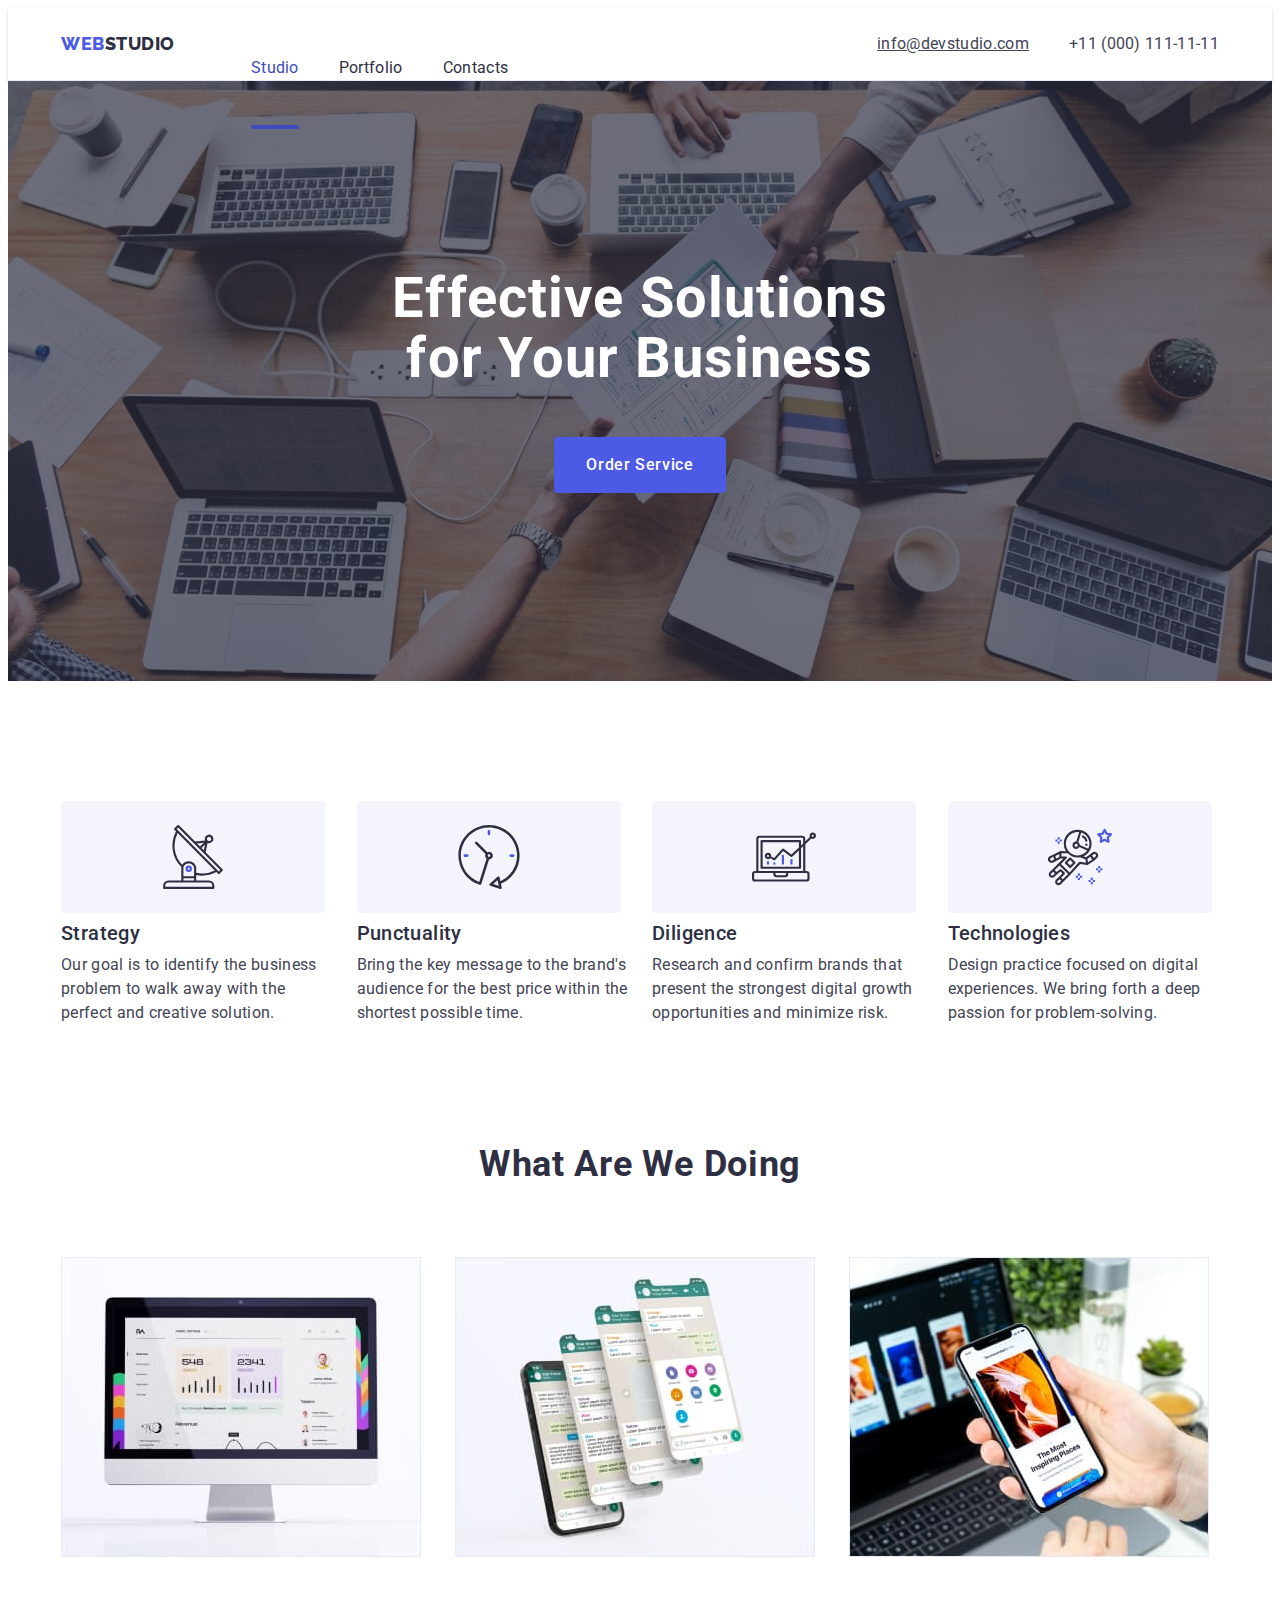
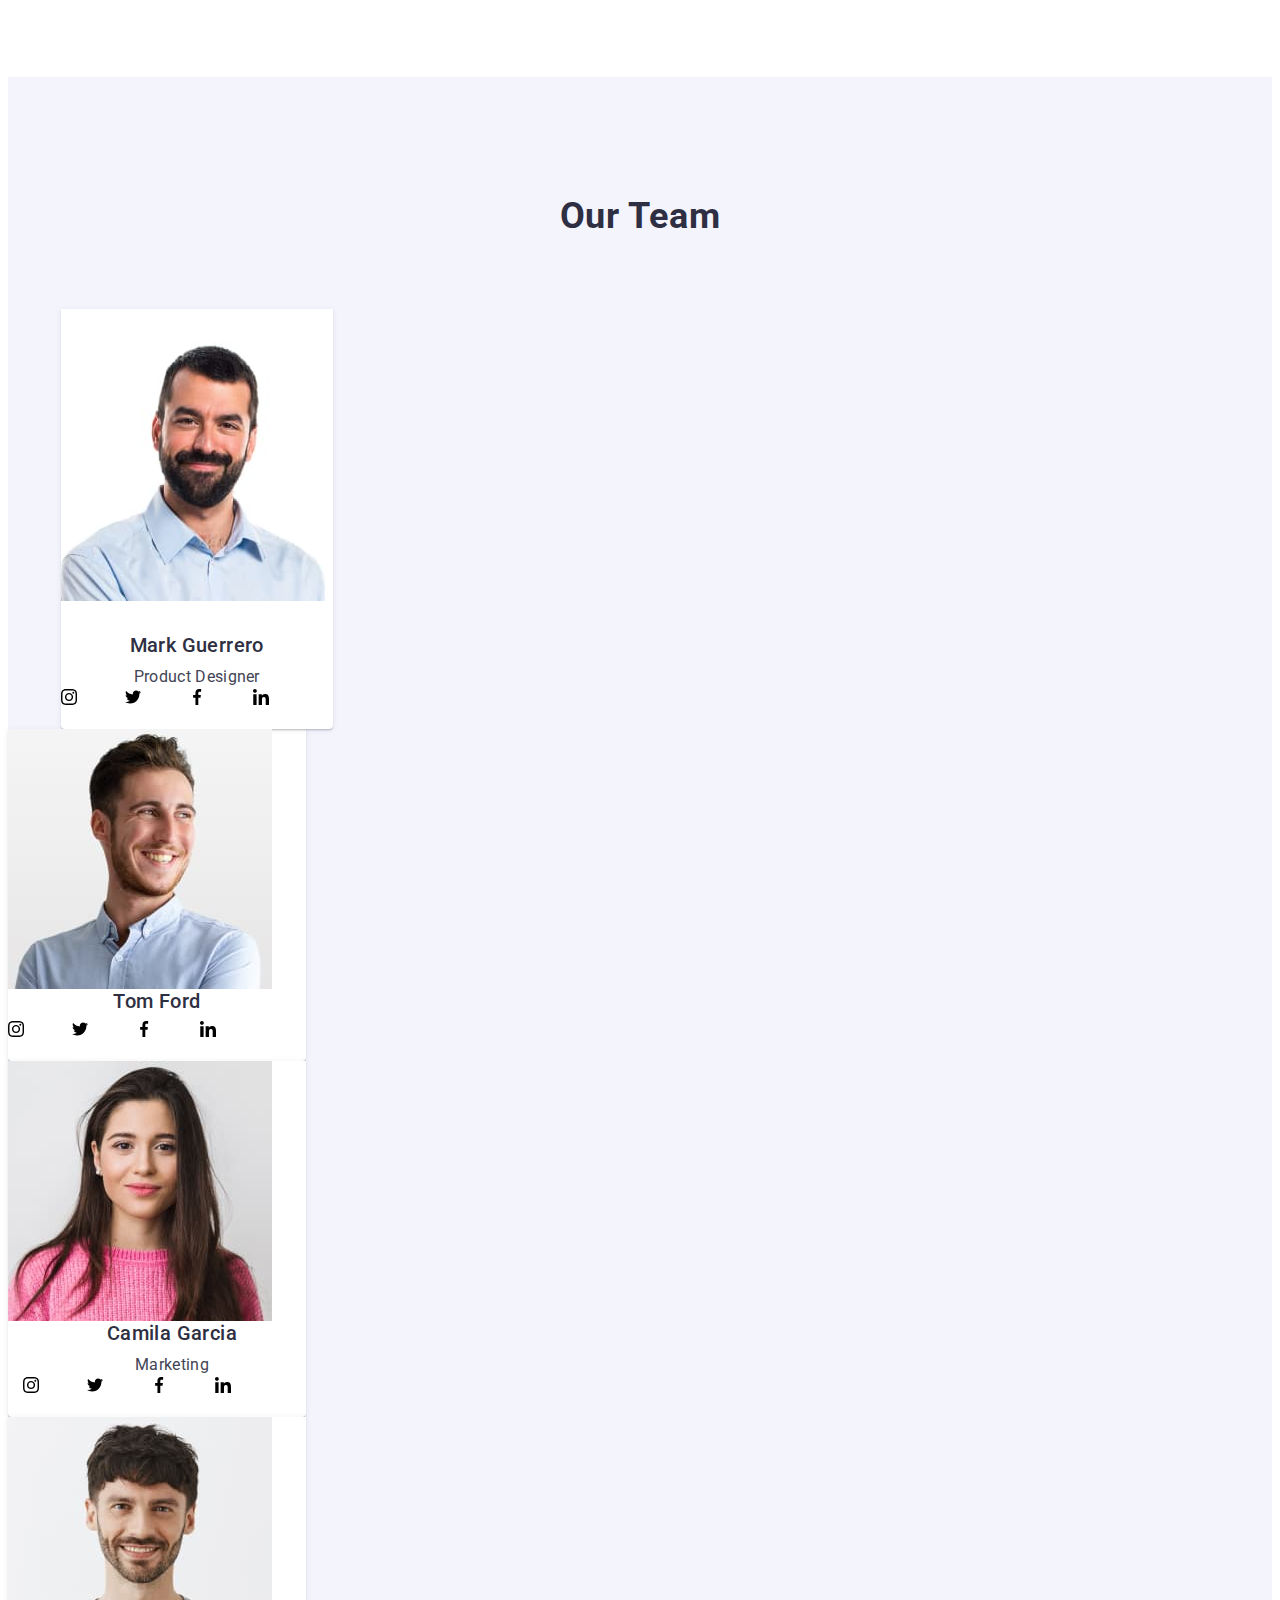
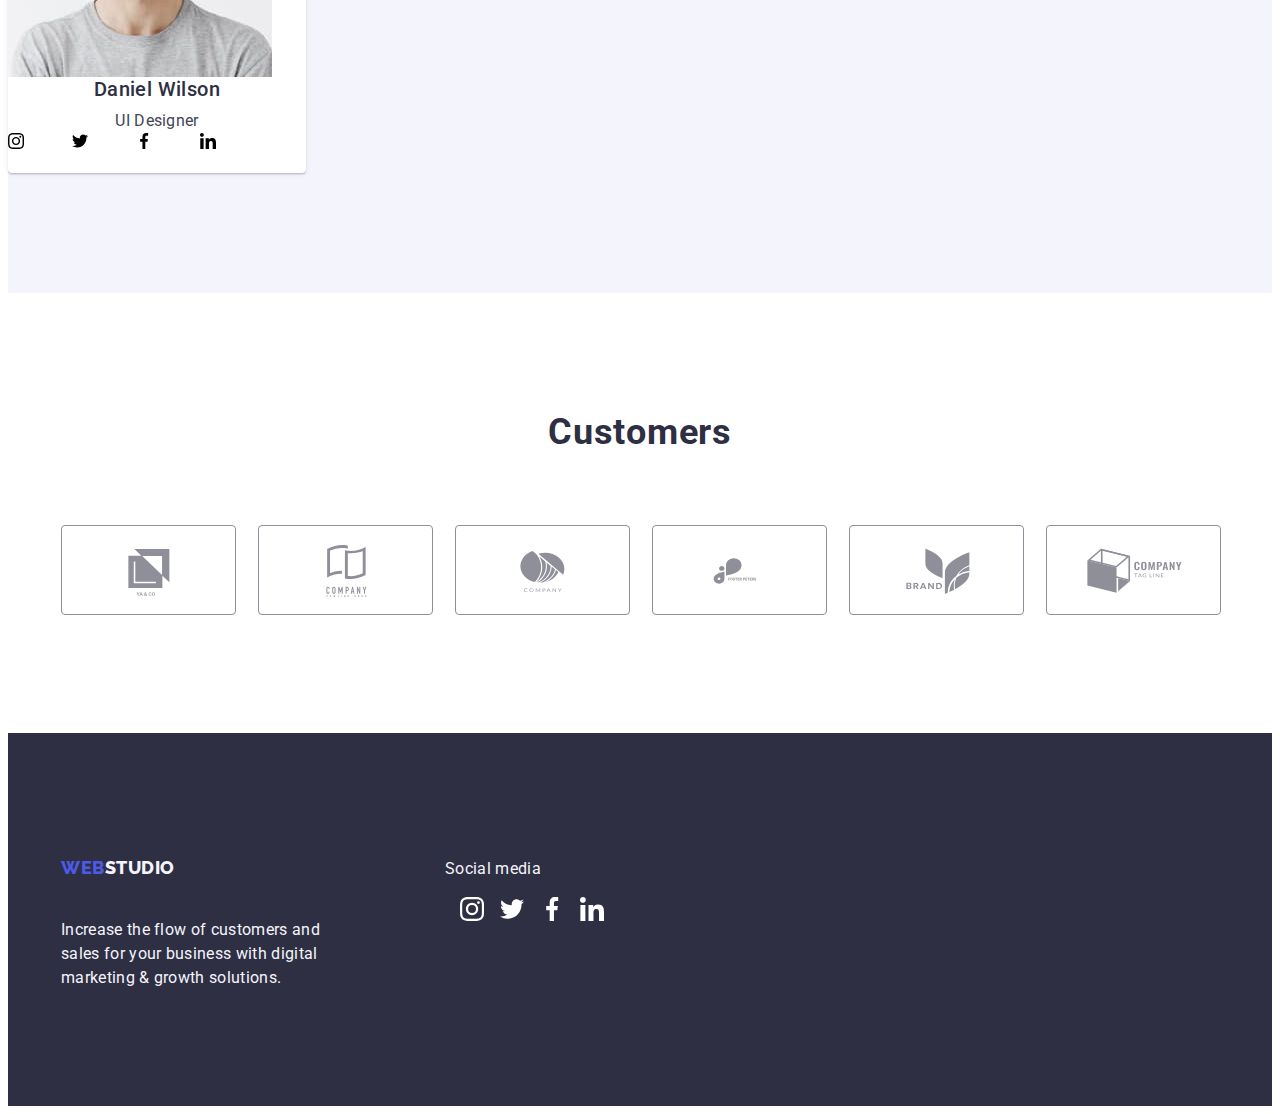
==== index.html @ dd7b4bad "1" ====
<!DOCTYPE html>
<html lang="en">

<head>
    <meta charset="UTF-8">
    <meta name="viewport" content="width=device-width, initial-scale=1.0">
    <link rel="preconnect" href="https://fonts.googleapis.com" />
    <link rel="preconnect" href="https://fonts.gstatic.com" crossorigin />
    <link href="https://fonts.googleapis.com/css2?family=Raleway:wght@800&family=Roboto:wght@400;500;700&display=swap"
        rel="stylesheet" />
    <link rel="stylesheet" href="https://cdnjs.cloudflare.com/ajax/libs/modern-normalize/2.0.0/modern-normalize.min.css"
        integrity="sha512-4xo8blKMVCiXpTaLzQSLSw3KFOVPWhm/TRtuPVc4WG6kUgjH6J03IBuG7JZPkcWMxJ5huwaBpOpnwYElP/m6wg=="
        crossorigin="anonymous" referrerpolicy="no-referrer" />
    <link rel="stylesheet" href="./css/styles.css" />
    <title> Web studio </title>
</head>

<body class="body">

    <header class="header">
        <div class="container header-container">
            <nav class="header-navigation">
                <a href="./index.html" class="header-logo-link link logo">Web<span class="logo-accent">Studio</span>
                </a>
                <ul class="header-menu list">
                    <li class="header-menu-item"><a href="./index.html"
                            class=" header-menu-link link text current">Studio</a>
                    </li>
                    <li class="header-menu-item"><a href="./portfolio.html"
                            class="header-menu-link link text">Portfolio</a>
                    </li>
                    <li class="header-menu-item"><a href="" class="header-menu-link link text">Contacts</a></li>
                </ul>
            </nav>

            <!--Contacts-->
            <address class="header-adress">
                <ul class="header-contacts list">
                    <li class="header-contacts-item">
                        <a href="mailto:info@devstudio.com" target="_blank" rel="noopener noreferrer"
                            class="header-contacts-link">
                            info@devstudio.com
                        </a>
                    </li>
                    <li class="header-contacts-item"> <a href="tel:+110001111111" target="_blank"
                            rel="noopener noreferrer" class="header-contacts-link link">+11 (000) 111-11-11</a>
                    </li>
                </ul>
            </address>
        </div>
    </header>

    <main>
        <section class="hero">
            <div class="container hero-container">
                <h1 class="hero-title">Effective Solutions<br>for Your Business</h1>
                <button type="button" class="hero-button button" data-modal-open>
                    Order Service
                </button>
            </div>
        </section>
        <section class="advantages">
            <div class="container advantages-container">
                <h2 class="visually-hidden"> Feature </h2>
                <ul class="advantages-list list">
                    <li class="advantages-item">
                        <div class="advantages-block">
                            <svg class="advantages-icons" width="64" height="64">
                                <use href="./images/icons.svg#icon-antenna"></use>
                            </svg>
                        </div>
                        <h3 class=" advantages-subtitle subtitle">Strategy</h3>
                        <p class="advantages-item-text text">Our goal is to identify the business
                            problem to walk away with the perfect and creative solution.
                        </p>
                    </li>
                    <li class="advantages-item">
                        <div class="advantages-block">
                            <svg class="advantages-icons" width="64" height="64">
                                <use href="./images/icons.svg#icon-clock"></use>
                            </svg>
                        </div>
                        <h3 class=" advantages-subtitle subtitle">Punctuality</h3>
                        <p class="advantages-item-text text">
                            Bring the key message to the brand's audience for the best price within the
                            shortest
                            possible time.
                        </p>
                    </li>
                    <li class="advantages-item">
                        <div class="advantages-block">
                            <svg class="advantages-icons" width="64" height="64">
                                <use href="./images/icons.svg#icon-diagramma"></use>
                            </svg>
                        </div>
                        <h3 class=" advantages-subtitle subtitle">Diligence</h3>
                        <p class="advantages-item-text text">Research and confirm brands that present the
                            strongest
                            digital
                            growth opportunities and
                            minimize risk.</p>
                    </li>
                    <li class="advantages-item">
                        <div class="advantages-block">
                            <svg class="advantages-icons" width="64" height="64">
                                <use href="./images/icons.svg#icon-astronaut"></use>
                            </svg>
                        </div>
                        <h3 class=" advantages-subtitle subtitle">Technologies</h3>
                        <p class="advantages-item-text text">Design practice focused on digital experiences.
                            We
                            bring
                            forth
                            a deep passion for problem-solving.
                        </p>
                    </li>
                </ul>
            </div>
        </section>

        <section class="doing">
            <div class=" container doing-container">
                <h2 class="doing-title title">What are we doing</h2>
                <ul class="doing-list list">
                    <li class="doing-item"> <img src="./images/what/computer.jpg" alt="computer" width="360"
                            height="300" class="doing-img">
                    </li>
                    <li class="doing-item"><img src="./images/what/Rectangle71.jpg" alt="advertising" width="360"
                            height="300" class="doing-img"></li>
                    <li class="doing-item"><img src="./images/what/handy.jpg" alt="mobile phone" width="360"
                            height="300" class="doing-img">
                    </li>
                </ul>
            </div>
        </section>

        <section class="team">
            <div class="container team-container">
                <h2 class="team-title title"> Our Team</h2>
                <ul class="team-list list">
                    <li class="team-item item"><img src="./images/team_card/product_designer.jpg"
                            alt="Mark Guerrero Designer" width="264" height="260" class="team-img">
                        <div class="team-fio-container">
                            <h3 class="team-subtitle subtitle">Mark Guerrero</h3>
                            <p class="team-subtile-text text">Product Designer</p>
                            <ul class="team-card-social-list list">
                                <li class="team-social-item item">
                                    <a href="" class="team-card-social-link link">
                                        <svg class="team-social-icon social-icon" width="16" height="16">
                                            <use href="./images/icons.svg#icon-instagram"></use>
                                        </svg>
                                    </a>
                                </li>

                                <li class="team-social-item item">
                                    <a href=" " class="team-card-social-link link">
                                        <svg class="team-social-icon social-icon" width="16" height="16">
                                            <use href="./images/icons.svg#icon-twitter"></use>
                                        </svg></a>
                                </li>
                                <li class="team-social-item item"><a href="" class="team-card-social-link link"> <svg
                                            class="team-social-icon social-icon">
                                            <use href="./images/icons.svg#icon-facebook" width="16" height="16"></use>
                                        </svg></a></li>
                                <li class="team-social-item item"><a href="" class="team-card-social-link link"> <svg
                                            class="team-social-icon social-icon" width="16" height="16">
                                            <use href="./images/icons.svg#icon-linkedin"></use>
                                        </svg></a></li>
                            </ul>

                        </div>
            </div>
            </li>

            <li class="team-item item"><img src="./images/team_card/frontend_developer.jpg"
                    alt="Tom Ford front develper" width="264" height="260">
                <div class="team-fio-container">
                    <h3 class="team-subtitle subtitle">Tom Ford</h3>

                    <ul class="team-card-social-list list">
                        <li class="team-social-item item">
                            <a href="" class="team-card-social-link link">
                                <svg class="team-social-icon social-icon" width="16" height="16">
                                    <use href="./images/icons.svg#icon-instagram"></use>
                                </svg>
                            </a>
                        </li>

                        <li class="team-social-item item">
                            <a href=" " class="team-card-social-link link">
                                <svg class="team-social-icon social-icon" width="16" height="16">
                                    <use href="./images/icons.svg#icon-twitter"></use>
                                </svg></a>
                        </li>
                        <li class="team-social-item item"><a href="" class="team-card-social-link link"> <svg
                                    class="team-social-icon social-icon">
                                    <use href="./images/icons.svg#icon-facebook" width="16" height="16"></use>
                                </svg></a></li>
                        <li class="team-social-item item"><a href="" class="team-card-social-link link"> <svg
                                    class="team-social-icon social-icon" width="16" height="16">
                                    <use href="./images/icons.svg#icon-linkedin"></use>
                                </svg></a></li>
                    </ul>
                </div>
            </li>

            <li class="team-item item"><img src="./images/team_card/marketing.jpg" alt="Camila Garcia Marketing"
                    width="264" height="260">
                <div class="team-fio-container container">
                    <h3 class="team-subtitle subtitle">Camila Garcia</h3>
                    <p class="team-subtile-text text">Marketing</p>
                    <ul class="team-card-social-list list">
                        <li class="team-social-item item">
                            <a href="" class="team-card-social-link link">
                                <svg class="team-social-icon social-icon" width="16" height="16">
                                    <use href="./images/icons.svg#icon-instagram"></use>
                                </svg>
                            </a>
                        </li>

                        <li class="team-social-item item">
                            <a href=" " class="team-card-social-link link">
                                <svg class="team-social-icon social-icon" width="16" height="16">
                                    <use href="./images/icons.svg#icon-twitter"></use>
                                </svg></a>
                        </li>
                        <li class="team-social-item item"><a href="" class="team-card-social-link link"> <svg
                                    class="team-social-icon social-icon">
                                    <use href="./images/icons.svg#icon-facebook" width="16" height="16"></use>
                                </svg></a></li>
                        <li class="team-social-item item"><a href="" class="team-card-social-link link"> <svg
                                    class="team-social-icon social-icon" width="16" height="16">
                                    <use href="./images/icons.svg#icon-linkedin"></use>
                                </svg></a></li>
                    </ul>
                </div>
            </li>
            <li class="team-item item"><img src="./images/team_card/utI_designer.jpg" alt="Daniel Wilson Designer"
                    width="264" height="260">
                <div class="team-fio-container">
                    <h3 class="team-subtitle subtitle">Daniel Wilson</h3>
                    <p class="team-subtile-text text">UI Designer</p>
                    <ul class="team-card-social-list list">
                        <li class="team-social-item item">
                            <a href="" class="team-card-social-link link">
                                <svg class="team-social-icon social-icon" width="16" height="16">
                                    <use href="./images/icons.svg#icon-instagram"></use>
                                </svg>
                            </a>
                        </li>

                        <li class="team-social-item item">
                            <a href=" " class="team-card-social-link link">
                                <svg class="team-social-icon social-icon" width="16" height="16">
                                    <use href="./images/icons.svg#icon-twitter"></use>
                                </svg></a>
                        </li>
                        <li class="team-social-item item"><a href="" class="team-card-social-link link"> <svg
                                    class="team-social-icon social-icon">
                                    <use href="./images/icons.svg#icon-facebook" width="16" height="16"></use>
                                </svg></a></li>
                        <li class="team-social-item item"><a href="" class="team-card-social-link link"> <svg
                                    class="team-social-icon social-icon" width="16" height="16">
                                    <use href="./images/icons.svg#icon-linkedin"></use>
                                </svg></a></li>
                    </ul>
                </div>
            </li>
            </ul>
            </div>
        </section>

        <section class="customers">
            <div class="container customers-container">
                <h2 class="customers-title title">Customers</h2>
                <div class="customers-icons-container">
                    <ul class="customers-list list">
                        <li class="customers-item item">
                            <a href="" class="customers-link link">
                                <svg class="customers-icons">
                                    <use href="./images/icons.svg#icon-castomers1"></use>
                                </svg>
                            </a>
                        </li>
                        <li class="customers-item">
                            <a href="" class="customers-link link">
                                <svg class="customers-icons">
                                    <use href="./images/icons.svg#icon-castomers2"></use>
                                </svg>
                            </a>
                        </li>
                        <li class="customers-item">
                            <a href="" class="customers-link link">
                                <svg class="customers-icons">
                                    <use href="./images/icons.svg#icon-castomers3"></use>
                                </svg>
                            </a>
                        </li>

                        <li class="customers-item">
                            <a href="" class="customers-link link">
                                <svg class="customers-icons">
                                    <use href="./images/icons.svg#icon-customers4v"></use>
                                </svg>
                            </a>
                        </li>

                        <li class=" customers-item">
                            <a href="" class="customers-link link">
                                <svg class="customers-icons">
                                    <use href="./images/icons.svg#icon-castomers5"></use>
                                </svg>
                            </a>
                        </li>
                        <li class=" customers-item">
                            <a href="" class="customers-link link">
                                <svg class="customers-icons">
                                    <use href="./images/icons.svg#icon-castomers6"></use>
                                </svg>
                            </a>
                        </li>
                    </ul>
                </div>
            </div>

        </section>
    </main>
    <footer class="footer">
        <div class="container footer-container">
            <div class="footer-text-container"> <a href="./index.html" class="footter-logo-link link logo">Web<span
                        class="logo-accent logo light">Studio</span>
                </a>

                <p class="footer-text text">Increase the flow of customers and sales for your business with digital
                    marketing
                    &#x26;
                    growth solutions.
                </p>
            </div>
            <div class="footer-social-container">
                <p class="footer-text text">Social media</p>
                <div class="footer-social-link-container container">
                    <ul class="footer-social-list list">
                        <li class="footer-item item"><a href="" class="footer-social-link link" aria-label="Instagram"
                                target="_blank" rel="noopener noreferrer">
                                <svg class="footer-social-icon social-icon">
                                    <use href="./images/icons.svg#icon-instagram"></use>
                                </svg>
                            </a>
                        </li>

                        <li class="footer-item item"><a href="" class="footer-social-link link"> <svg
                                    class="footer-social-icon social-icon">
                                    <use href="./images/icons.svg#icon-twitter"></use>
                                </svg></a></li>
                        <li class="footer-item item"><a href="" class="footer-social-link link"> <svg
                                    class="footer-social-icon social-icon">
                                    <use href="./images/icons.svg#icon-facebook"></use>
                                </svg></a></li>
                        <li class="footer-item item"><a href="" class="team-card-social-link link"> <svg
                                    class="footer-social-icon social-icon">
                                    <use href="./images/icons.svg#icon-linkedin"></use>
                                </svg></a></li>
                    </ul>
                </div>
            </div>
        </div>
    </footer>
    <div class="backdrop is-hidden" data-modal>
        <div class="modal">
            <button type="button" class="modal-close-btn" data-modal-close>
                <svg class="modal-icon" width="8px" height="8px">
                    <use href="./images/icons.svg#icon-Xclose"></use>
                </svg>
            </button>
        </div>
    </div>
    <script src="./js/modal.js">

    </script>
</body>

</html>
---- css/styles.css ----
:root {
        --accent-color: #4D5AE5;
        --color: #2e2f42;
        --add-color: #434455;
        --light-color: #ffffff;
        --ligft-ir-color: #F4F4FD;
        --iris-color: #404BBF;
    }

    .body {
        font-family: "Roboto", sans-serif;
        color: #434455;
        background-color: #ffffff;
    }

    .visually-hidden {
        position: absolute;
        width: 1px;
        height: 1px;
        margin: -1px;
        border: 0;
        padding: 0;
        white-space: nowrap;
        clip-path: inset(100%);
        clip: rect(0 0 0 0);
        overflow: hidden;
    }

    main {
        flex-grow: 1;
    }

    .container {
        width: 100%;
        max-width: 1158px;
        margin: 0 auto;
        padding: 0 15px;
    }

    /*!-------скидання стилів--------*/
    p,
    h1,
    h2,
    h3,
    h4,
    h5,
    h6 {
        margin-top: 0;
        margin-bottom: 0;
    }

    ul,
    ol {
        margin-top: 0;
        margin-bottom: 0;
        padding-left: 0;
    }

    img {
        display: block;
    }

    img .link {
        text-decoration: none;
    }

    .link {
        text-decoration: none;
    }

    .list {
        list-style-type: none;
    }

    .title {
        color: var(--color);
        text-align: center;
        font-size: 36px;
        font-weight: 700;
        line-height: 1.11;
        letter-spacing: 0.02em;
        text-transform: capitalize;
    }

    .subtitle {
        color: var(--color);
        font-size: 20px;
        font-weight: 500;
        line-height: 1.2;
        letter-spacing: 0.02em;
    }

    .text {
        font-size: 16px;
        font-weight: 400;
        line-height: 1.5;
        letter-spacing: 0.02em;
    }

    .button {
        text-align: center;
        font-family: "Roboto", sans-serif;
        font-size: 16px;
        font-weight: 500;
        line-height: 1.5;
        letter-spacing: 0.04em;
        cursor: pointer;
    }

    /*----------------HEADER----------------*/
    .header {
        border-bottom: 1px solid #e7e9fc;
        box-shadow: 0px 1px 6px 0px rgba(46, 47, 66, 0.08), 0px 1px 1px 0px rgba(46, 47, 66, 0.16), 0px 2px 1px 0px rgba(46, 47, 66, 0.08);

    }

    .header-container {
        display: flex;
        align-items: center;
        justify-content: space-between;
    }

    .logo {
        display: inline-block;
        font-size: 18px;
        font-family: "Raleway", sans-serif;
        font-weight: 800;
        line-height: 1.17;
        letter-spacing: 0.03em;
        text-transform: uppercase;
    }

    .header-logo-link {
        color: var(--accent-color);
        margin-right: 76px;
        padding: 24px 0;
    }

    .logo-accent {
        color: var(--color);
        padding: 24px 0;
    }

    .header-navigation {
        display: flex;
        align-items: center;
    }

    .header-menu {
        display: flex;
        gap: 40px;
    }

    .header-menu-item {}

    .header-menu-link {
        padding: 24px 0;
        color: var(--color);
        transition: color 300ms ease;
        width: 100%;
        height: 100%;
        display: flex;
        align-items: center;
        justify-content: center;
    }

    .header-menu-link:hover,
    .header-menu-link:focus {
        color: var(--iris-color);
    }

    .current {
        position: relative;
        color: var(--iris-color);
        transition: color 250ms cubic-bezier(0.4, 0, 0.2, 1);
    }

    .current::after {
        content: '';
        height: 4px;
        width: 100%;
        border-radius: 2px;
        position: absolute;
        bottom: -1px;
        left: 0;
        background: var(--ocean, #404BBF);
    }

    .header-adress {
        font-style: normal;
    }

    .header-contacts {
        display: flex;
        gap: 40px;
    }

    .header-contacts-link {
        display: block;
        padding: 24px 0;
        color: var(--add-color);
        font-style: normal;
        font-weight: 400;
        font-size: 16px;
        line-height: 1.5;
        letter-spacing: 0.02em;
        transition: 250ms cubic-bezier(0.4, 0, 0.2, 1);
    }

    .header-contacts-link:hover,
    .header-contacts-link:focus {
        color: var(--iris-color);
    }

    .header-contacts-item {}


    /*!------------------------HERO------------------*/
    .hero {
        background-color: var(--color);
        background-image: linear-gradient(rgba(46, 47, 66, 0.7),
                rgba(46, 47, 66, 0.7)),
            url(../images/hero-bd.jpg);
        background-repeat: no-repeat;
        background-position: center;
        background-size: cover;
        max-width: 1440px;
        padding: 188px 0;
        /* background: repeat;*/
    }

    .hero-title {
        color: var(--light-color);
        max-width: 496px;
        height: 120px;
        text-align: center;
        font-size: 56px;
        font-weight: 700;
        line-height: 1.07;
        letter-spacing: 0.02em;
        margin: 0 auto;
        margin-bottom: 48px;
    }

    .hero-button {
        display: block;
        min-width: 169px;
        height: 56px;
        padding: 16px 32px;
        color: var(--light-color);
        background-color: var(--accent-color);
        border: none;
        border-radius: 4px;
        margin: 0 auto;
        align-items: center;
        transition: background-color 250ms cubic-bezier(0.4, 0, 0.2, 1);
    }

    .hero-button:hover,
    .hero-button:focus {
        background-color: var(--iris-color);
    }

    /**-------------ADVANAGES---------------*/
    .advantages {
        padding: 120px 0;
    }

    .advantages-container {}

    .advantages-list {
        display: flex;
        gap: 24px;
    }

    .advantages-item {
        width: calc((100% - 24px * 3) / 4);
    }

    .advantages-subtitle {
        max-height: 24px;
        margin-bottom: 8px;
    }

    .advantages-item-text {
        color: var(--add-color);
        max-height: 72px;
    }

    .advantages-block {
        display: flex;
        align-items: center;
        justify-content: center;
        width: 264px;
        height: 112px;
        flex-shrink: 0;
        border-radius: 4px;
        background: var(--cloud, #F4F4FD);
        margin-bottom: 8px;
    }

    .advantages-icons {
        margin: 0 auto;
        /* width: 64px;
        height: 64px;*/
    }

    /*!-----------------------DOING------------------*/
    .doing {
        padding-bottom: 120px;
    }

    .doing-container {}

    .doing-title {
        margin-bottom: 72px;
    }

    .doing-list {
        display: flex;
        gap: 24px;
    }

    .doing-item {
        width: calc((100% - 48px) / 3);
    }

    .doing-img {}

    /*----------------TEAM----------------*/
    .team-container {}

    .team {
        background-color: var(--ligft-ir-color);
        padding: 120px 0;
    }

    .team-title {
        margin-bottom: 72px;
    }

    .team-list {
        display: flex;
        gap: 24px;
    }

    .team-card-social-list {
        display: flex;
        gap: 24px;
        /*justify-content: center;
        align-items: center;*/
    }

    .team-item {
        width: calc((100% - 3 * 24px) / 4);
        background-color: var(--light-color);
        border-radius: 0px 0px 4px 4px;
        box-shadow:
            0px 1px 6px rgba(46, 47, 66, 0.08),
            0px 1px 1px rgba(46, 47, 66, 0.16),
            0px 2px 1px rgba(46, 47, 66, 0.08);
    }

    .team-social-item {
        display: flex;

        width: calc((100% - 3 * 24px) / 4);
        width: 40px;
        height: 40px;
    }

    .team-fio-container {}

    .team-img {
        padding: 32px 0;
    }

    .team-subtitle {
        margin-bottom: 8px;
        text-align: center;
    }

    .team-subtile-text {
        color: var(--add-color);
        text-align: center;
    }

    /*?----------------CUSTOMERS---------------*/
    /* <div class="team-card-social-container container">*/
    .customers {
        background-color: #fff;
        padding: 120px 0;
    }

    .customers-container {}

    .customers-title {
        margin-bottom: 72px;
    }

    .customers-icons-container {}

    .customers-list {
        display: flex;
        gap: 24px;
    }

    .customers-item {
        width: calc((100% - 120px) / 6);
        /* width: 16px;*/
        height: 88px;
    }

    .customers-link {
        width: 100%;
        height: 100%;
        border: 1px solid #8e8f99;
        border-radius: 4px;
        display: flex;
        align-items: center;
        justify-content: center;
        color: #8e8f99;
    }

    .customers-link:hover,
    .customers-link:focus {
        border-color: #404BBF;
        color: #404BBF;
    }

    .customers-icons {
        fill: currentColor;
        width: 104px;
        height: 56px;
    }

    /*
         .doing-item {
             width: calc((100% - 48px) / 3);
         }
    
         .doing-img {}*/


    /*?----------------FOOTER---------------*/

    .footer {
        background-color: var(--color);
        padding: 100px 0;
    }

    .footer-container {
        display: flex;
        gap: 120px;
        align-items: baseline;
    }

    .footer-text-container {
        display: block;
    }

    .footer-social-container {
        display: block;

    }

    .footer-social-link-container {}

    .footer-social-list {
        display: flex;
        gap: 16px;
    }

    /*ul*/
    .footer-item {}

    .footer-social-link {}

    .footer-social-icon {
        fill: #fff;
        width: 24px;
        height: 24px;
    }

    .logo-accent.light {
        color: var(--ligft-ir-color);
        width: 71px;
        flex-direction: column;
        justify-content: center;
    }

    .footter-logo-link {
        color: var(--accent-color);
        display: inline-block;
        margin-bottom: 16px;
    }

    .footer-text {
        max-width: 264px;
        color: var(--ligft-ir-color);
        margin-bottom: 16px;
    }

    /*----------------MODAL---------------*/
    .backdrop {
        position: fixed;
        width: 100%;
        height: 100%;
        top: 0;
        background-color: rgba(47, 248, 248, 0.851);
        transition: opacity 300ms linear, visibility 300ms linear;
    }



    .modal {
        position: absolute;
        left: 50%;
        top: 50%;
        transform: translate(-50%, -50%) scale(1);
        transition: transform 300ms linear;
        width: 408px;
        min-height: 584px;
        border-radius: 4px;
        background: #FCFCFC;
        box-shadow: 0px 2px 1px 0px rgba(0, 0, 0, 0.20), 0px 1px 3px 0px rgba(0, 0, 0, 0.12), 0px 1px 1px 0px rgba(0, 0, 0, 0.14);

    }

    .backdrop.is-hidden .modal {
        transform: translate(-50%, -50%) scale(0);
    }

    .modal-close-btn {
        border: none;
        background: transparent;
        width: 24px;
        height: 24px;
        position: absolute;
        top: 24px;
        right: 24px;
        cursor: pointer;
    }

    .is-hidden {
        opacity: 0;
        visibility: hidden;
        pointer-events: none;
    }

    /*?-----------------PORTFOLIO----------------*/
    .porfolio {
        padding-top: 96px;
        padding-bottom: 120px;
    }

    .porfolio-container {}

    .porfolio-list-nav {
        display: flex;
        justify-content: center;
        margin-bottom: 72px;
        gap: 24px;
    }

    .portfolio-nav-item {
        /*  width: calc((100% - 48px) / 3);*/
    }

    .porfolio-button {
        color: var(--accent-color);
        background-color: var(--ligft-ir-color);
        padding: 12px 24px;
        border: 1px solid #e7e9fc;
        border-radius: 4px;
    }

    .porfolio-button:hover,
    .porfolio-button:focus {
        color: var(--light-color);
        background-color: var(--iris-color);
        border: 1px solid transparent;
        border-radius: 4px;
        box-shadow: 0px 3px 1px rgba(0, 0, 0, 0.1),
            0px 2px 1px rgba(0, 0, 0, 0.08),
            0px 2px 2px rgba(0, 0, 0, 0.12);
    }

    .porfolio-button.light {}

    .portfolio-list-card {
        display: flex;
        flex-wrap: wrap;
        gap: 24px;
        row-gap: 48px;
    }

    .portfolio-card-container {
        padding: 32px 16px;
        border: 1px solid #e7e9fc;
        border-top: none;
    }

    .portfolio-card-item {
        width: calc((100% - 48px) / 3);
    }

    .portfolio-img-card-container {
        position: relative;
        overflow: hidden;

    }

    .portfolio-img-card-container:hover .portfolio-cover-text {
        transform: translateY(0);
    }

    .portfolio-cover-text {
        position: absolute;
        top: 0;
        left: 0;
        color: #F4F4FD;
        background-color: var(--accent-color);
        height: 300px;
        font-family: Roboto;
        font-size: 16px;
        line-height: 1.5em;
        letter-spacing: 0.02em;
        padding: 40px 32px;
        transform: translateY(100%);
        transition: transform 300ms ease;
    }

    .portfolio-card-title {
        color: var(--color);
        font-size: 20px;
        margin: 0 auto;
        margin-bottom: 8px;
        font-weight: 500;
        line-height: 1.2;
        letter-spacing: 0.02em;
    }

    .portfolio-card-link {}

    .portfolio-card-subtitle {
        color: var(--add-color);
    }

    .portfolio-subile-link {}
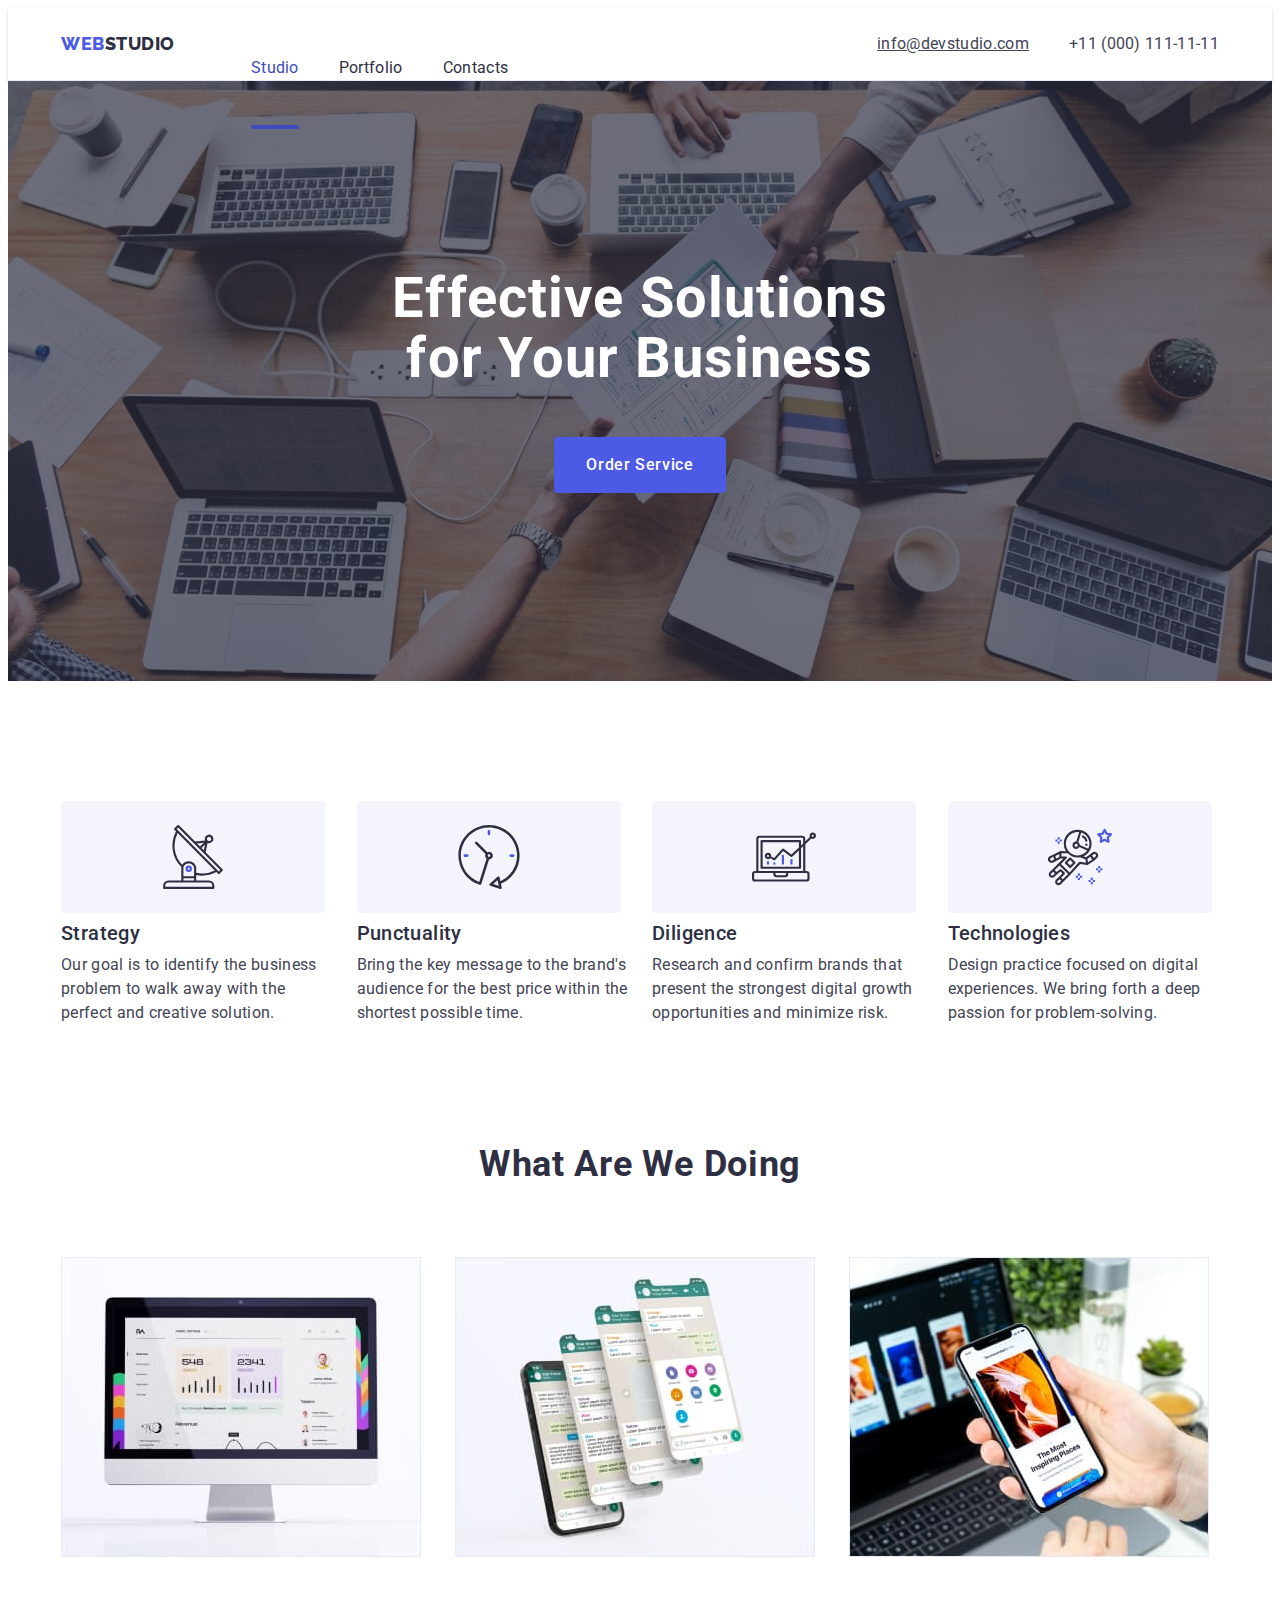
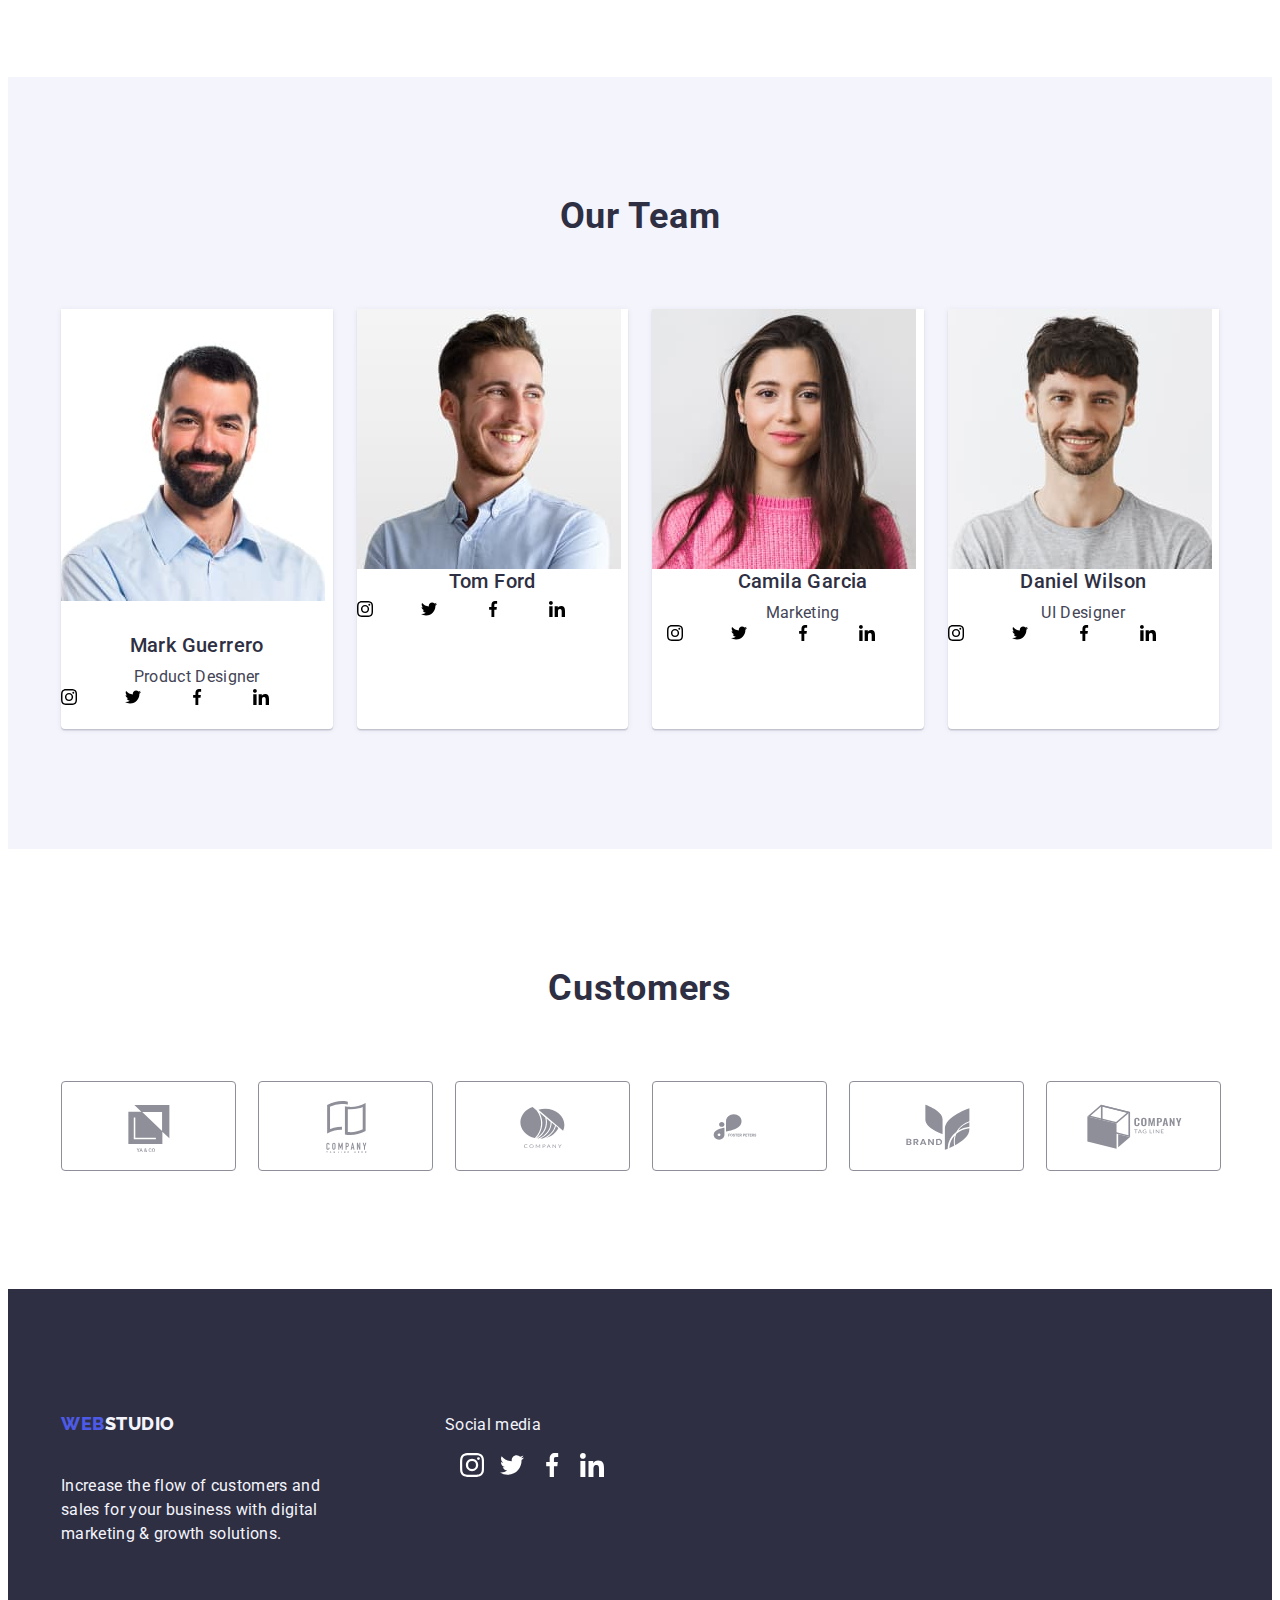
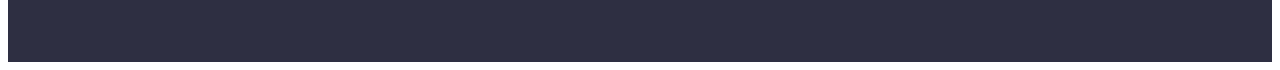
==== commit 7df64ba6: "Update index.html" ====
--- a/index.html
+++ b/index.html
@@ -161,112 +161,112 @@
                                 <li class="team-social-item item"><a href="" class="team-card-social-link link"> <svg
                                             class="team-social-icon social-icon">
                                             <use href="./images/icons.svg#icon-facebook" width="16" height="16"></use>
-                                        </svg></a></li>
+                                        </svg></a>
+                                </li>
                                 <li class="team-social-item item"><a href="" class="team-card-social-link link"> <svg
                                             class="team-social-icon social-icon" width="16" height="16">
                                             <use href="./images/icons.svg#icon-linkedin"></use>
-                                        </svg></a></li>
+                                        </svg></a>
+                                </li>
                             </ul>
-
-                        </div>
-            </div>
-            </li>
-
-            <li class="team-item item"><img src="./images/team_card/frontend_developer.jpg"
-                    alt="Tom Ford front develper" width="264" height="260">
-                <div class="team-fio-container">
-                    <h3 class="team-subtitle subtitle">Tom Ford</h3>
-
-                    <ul class="team-card-social-list list">
-                        <li class="team-social-item item">
-                            <a href="" class="team-card-social-link link">
-                                <svg class="team-social-icon social-icon" width="16" height="16">
-                                    <use href="./images/icons.svg#icon-instagram"></use>
-                                </svg>
-                            </a>
-                        </li>
-
-                        <li class="team-social-item item">
-                            <a href=" " class="team-card-social-link link">
-                                <svg class="team-social-icon social-icon" width="16" height="16">
-                                    <use href="./images/icons.svg#icon-twitter"></use>
-                                </svg></a>
-                        </li>
-                        <li class="team-social-item item"><a href="" class="team-card-social-link link"> <svg
-                                    class="team-social-icon social-icon">
-                                    <use href="./images/icons.svg#icon-facebook" width="16" height="16"></use>
-                                </svg></a></li>
-                        <li class="team-social-item item"><a href="" class="team-card-social-link link"> <svg
-                                    class="team-social-icon social-icon" width="16" height="16">
-                                    <use href="./images/icons.svg#icon-linkedin"></use>
-                                </svg></a></li>
-                    </ul>
-                </div>
-            </li>
-
-            <li class="team-item item"><img src="./images/team_card/marketing.jpg" alt="Camila Garcia Marketing"
-                    width="264" height="260">
-                <div class="team-fio-container container">
-                    <h3 class="team-subtitle subtitle">Camila Garcia</h3>
-                    <p class="team-subtile-text text">Marketing</p>
-                    <ul class="team-card-social-list list">
-                        <li class="team-social-item item">
-                            <a href="" class="team-card-social-link link">
-                                <svg class="team-social-icon social-icon" width="16" height="16">
-                                    <use href="./images/icons.svg#icon-instagram"></use>
-                                </svg>
-                            </a>
-                        </li>
-
-                        <li class="team-social-item item">
-                            <a href=" " class="team-card-social-link link">
-                                <svg class="team-social-icon social-icon" width="16" height="16">
-                                    <use href="./images/icons.svg#icon-twitter"></use>
-                                </svg></a>
-                        </li>
-                        <li class="team-social-item item"><a href="" class="team-card-social-link link"> <svg
-                                    class="team-social-icon social-icon">
-                                    <use href="./images/icons.svg#icon-facebook" width="16" height="16"></use>
-                                </svg></a></li>
-                        <li class="team-social-item item"><a href="" class="team-card-social-link link"> <svg
-                                    class="team-social-icon social-icon" width="16" height="16">
-                                    <use href="./images/icons.svg#icon-linkedin"></use>
-                                </svg></a></li>
-                    </ul>
-                </div>
-            </li>
-            <li class="team-item item"><img src="./images/team_card/utI_designer.jpg" alt="Daniel Wilson Designer"
-                    width="264" height="260">
-                <div class="team-fio-container">
-                    <h3 class="team-subtitle subtitle">Daniel Wilson</h3>
-                    <p class="team-subtile-text text">UI Designer</p>
-                    <ul class="team-card-social-list list">
-                        <li class="team-social-item item">
-                            <a href="" class="team-card-social-link link">
-                                <svg class="team-social-icon social-icon" width="16" height="16">
-                                    <use href="./images/icons.svg#icon-instagram"></use>
-                                </svg>
-                            </a>
-                        </li>
-
-                        <li class="team-social-item item">
-                            <a href=" " class="team-card-social-link link">
-                                <svg class="team-social-icon social-icon" width="16" height="16">
-                                    <use href="./images/icons.svg#icon-twitter"></use>
-                                </svg></a>
-                        </li>
-                        <li class="team-social-item item"><a href="" class="team-card-social-link link"> <svg
-                                    class="team-social-icon social-icon">
-                                    <use href="./images/icons.svg#icon-facebook" width="16" height="16"></use>
-                                </svg></a></li>
-                        <li class="team-social-item item"><a href="" class="team-card-social-link link"> <svg
-                                    class="team-social-icon social-icon" width="16" height="16">
-                                    <use href="./images/icons.svg#icon-linkedin"></use>
-                                </svg></a></li>
-                    </ul>
-                </div>
-            </li>
-            </ul>
+                        </div>
+                    </li>
+
+                    <li class="team-item item"><img src="./images/team_card/frontend_developer.jpg"
+                            alt="Tom Ford front develper" width="264" height="260">
+                        <div class="team-fio-container">
+                            <h3 class="team-subtitle subtitle">Tom Ford</h3>
+
+                            <ul class="team-card-social-list list">
+                                <li class="team-social-item item">
+                                    <a href="" class="team-card-social-link link">
+                                        <svg class="team-social-icon social-icon" width="16" height="16">
+                                            <use href="./images/icons.svg#icon-instagram"></use>
+                                        </svg>
+                                    </a>
+                                </li>
+
+                                <li class="team-social-item item">
+                                    <a href=" " class="team-card-social-link link">
+                                        <svg class="team-social-icon social-icon" width="16" height="16">
+                                            <use href="./images/icons.svg#icon-twitter"></use>
+                                        </svg></a>
+                                </li>
+                                <li class="team-social-item item"><a href="" class="team-card-social-link link"> <svg
+                                            class="team-social-icon social-icon">
+                                            <use href="./images/icons.svg#icon-facebook" width="16" height="16"></use>
+                                        </svg></a></li>
+                                <li class="team-social-item item"><a href="" class="team-card-social-link link"> <svg
+                                            class="team-social-icon social-icon" width="16" height="16">
+                                            <use href="./images/icons.svg#icon-linkedin"></use>
+                                        </svg></a></li>
+                            </ul>
+                        </div>
+                    </li>
+
+                    <li class="team-item item"><img src="./images/team_card/marketing.jpg" alt="Camila Garcia Marketing"
+                            width="264" height="260">
+                        <div class="team-fio-container container">
+                            <h3 class="team-subtitle subtitle">Camila Garcia</h3>
+                            <p class="team-subtile-text text">Marketing</p>
+                            <ul class="team-card-social-list list">
+                                <li class="team-social-item item">
+                                    <a href="" class="team-card-social-link link">
+                                        <svg class="team-social-icon social-icon" width="16" height="16">
+                                            <use href="./images/icons.svg#icon-instagram"></use>
+                                        </svg>
+                                    </a>
+                                </li>
+
+                                <li class="team-social-item item">
+                                    <a href=" " class="team-card-social-link link">
+                                        <svg class="team-social-icon social-icon" width="16" height="16">
+                                            <use href="./images/icons.svg#icon-twitter"></use>
+                                        </svg></a>
+                                </li>
+                                <li class="team-social-item item"><a href="" class="team-card-social-link link"> <svg
+                                            class="team-social-icon social-icon">
+                                            <use href="./images/icons.svg#icon-facebook" width="16" height="16"></use>
+                                        </svg></a></li>
+                                <li class="team-social-item item"><a href="" class="team-card-social-link link"> <svg
+                                            class="team-social-icon social-icon" width="16" height="16">
+                                            <use href="./images/icons.svg#icon-linkedin"></use>
+                                        </svg></a></li>
+                            </ul>
+                        </div>
+                    </li>
+                    <li class="team-item item"><img src="./images/team_card/utI_designer.jpg"
+                            alt="Daniel Wilson Designer" width="264" height="260">
+                        <div class="team-fio-container">
+                            <h3 class="team-subtitle subtitle">Daniel Wilson</h3>
+                            <p class="team-subtile-text text">UI Designer</p>
+                            <ul class="team-card-social-list list">
+                                <li class="team-social-item item">
+                                    <a href="" class="team-card-social-link link">
+                                        <svg class="team-social-icon social-icon" width="16" height="16">
+                                            <use href="./images/icons.svg#icon-instagram"></use>
+                                        </svg>
+                                    </a>
+                                </li>
+
+                                <li class="team-social-item item">
+                                    <a href=" " class="team-card-social-link link">
+                                        <svg class="team-social-icon social-icon" width="16" height="16">
+                                            <use href="./images/icons.svg#icon-twitter"></use>
+                                        </svg></a>
+                                </li>
+                                <li class="team-social-item item"><a href="" class="team-card-social-link link"> <svg
+                                            class="team-social-icon social-icon">
+                                            <use href="./images/icons.svg#icon-facebook" width="16" height="16"></use>
+                                        </svg></a></li>
+                                <li class="team-social-item item"><a href="" class="team-card-social-link link"> <svg
+                                            class="team-social-icon social-icon" width="16" height="16">
+                                            <use href="./images/icons.svg#icon-linkedin"></use>
+                                        </svg></a></li>
+                            </ul>
+                        </div>
+                    </li>
+                </ul>
             </div>
         </section>
 
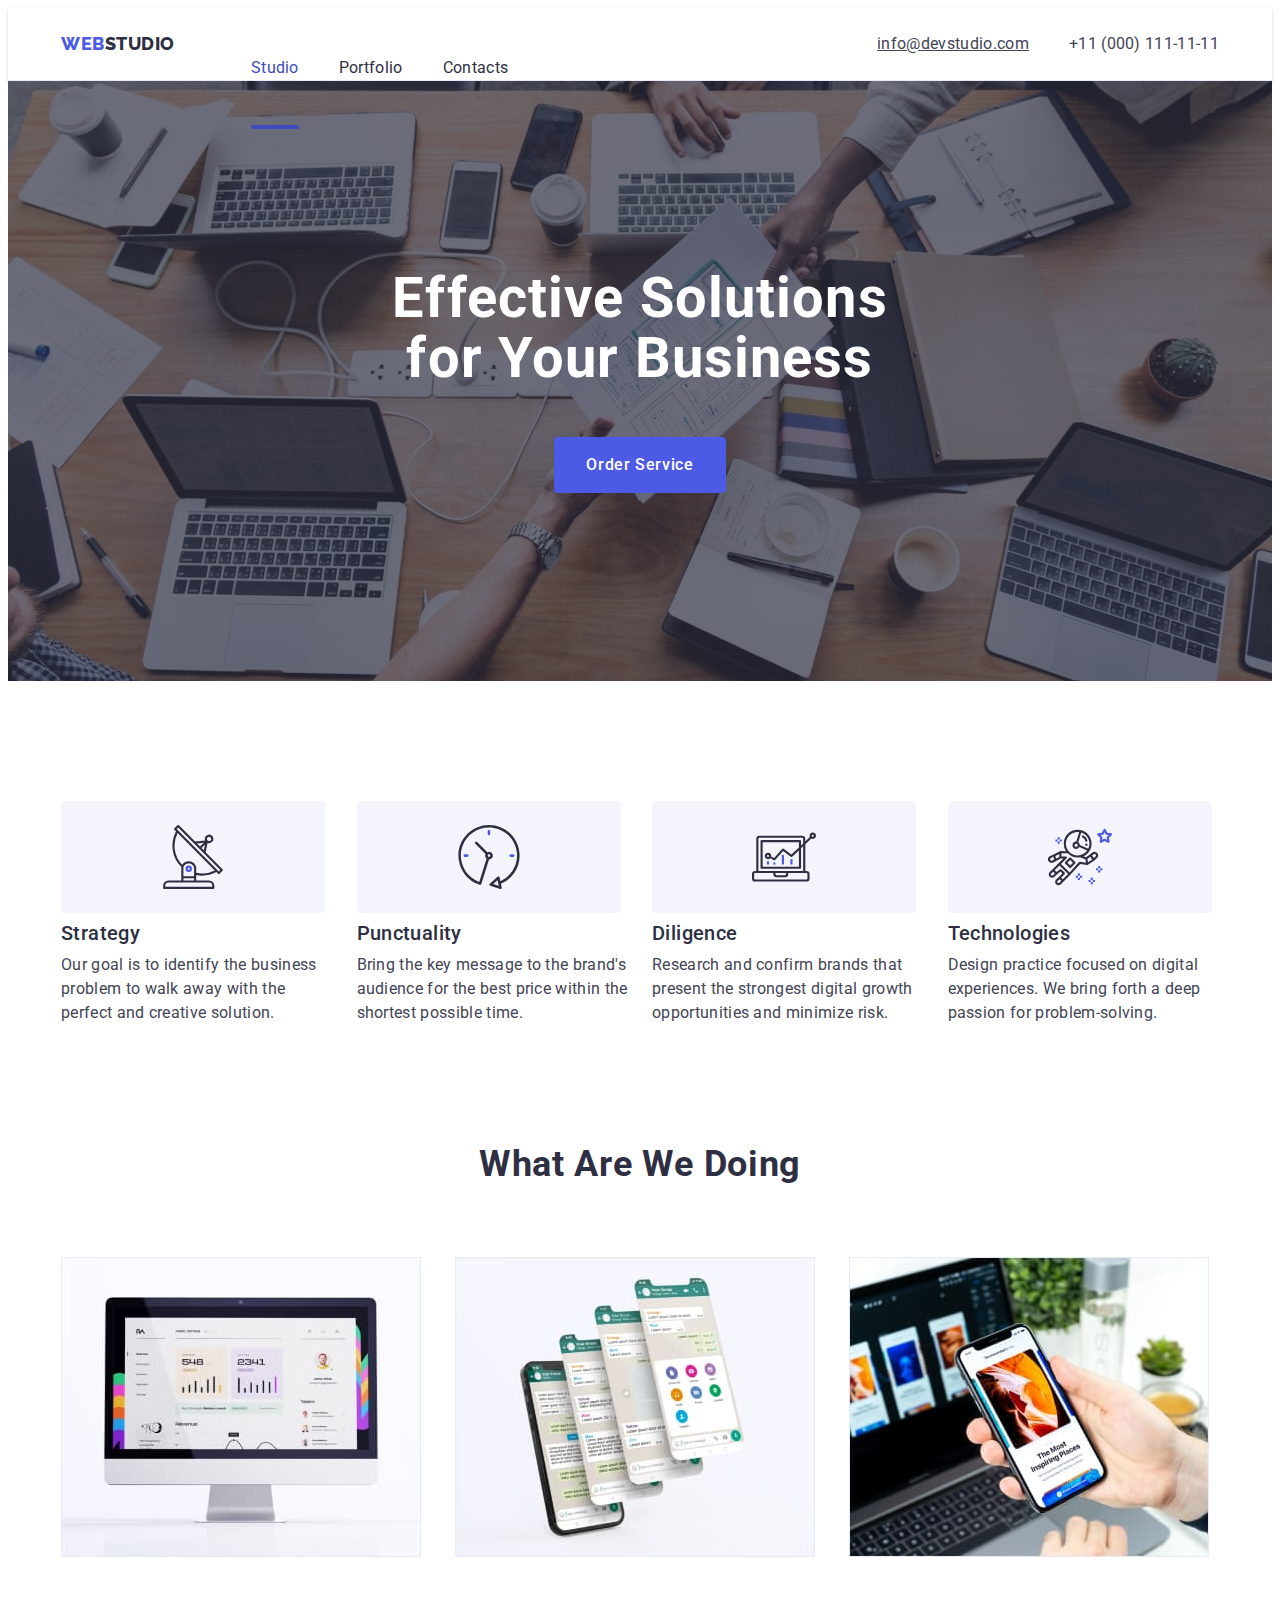
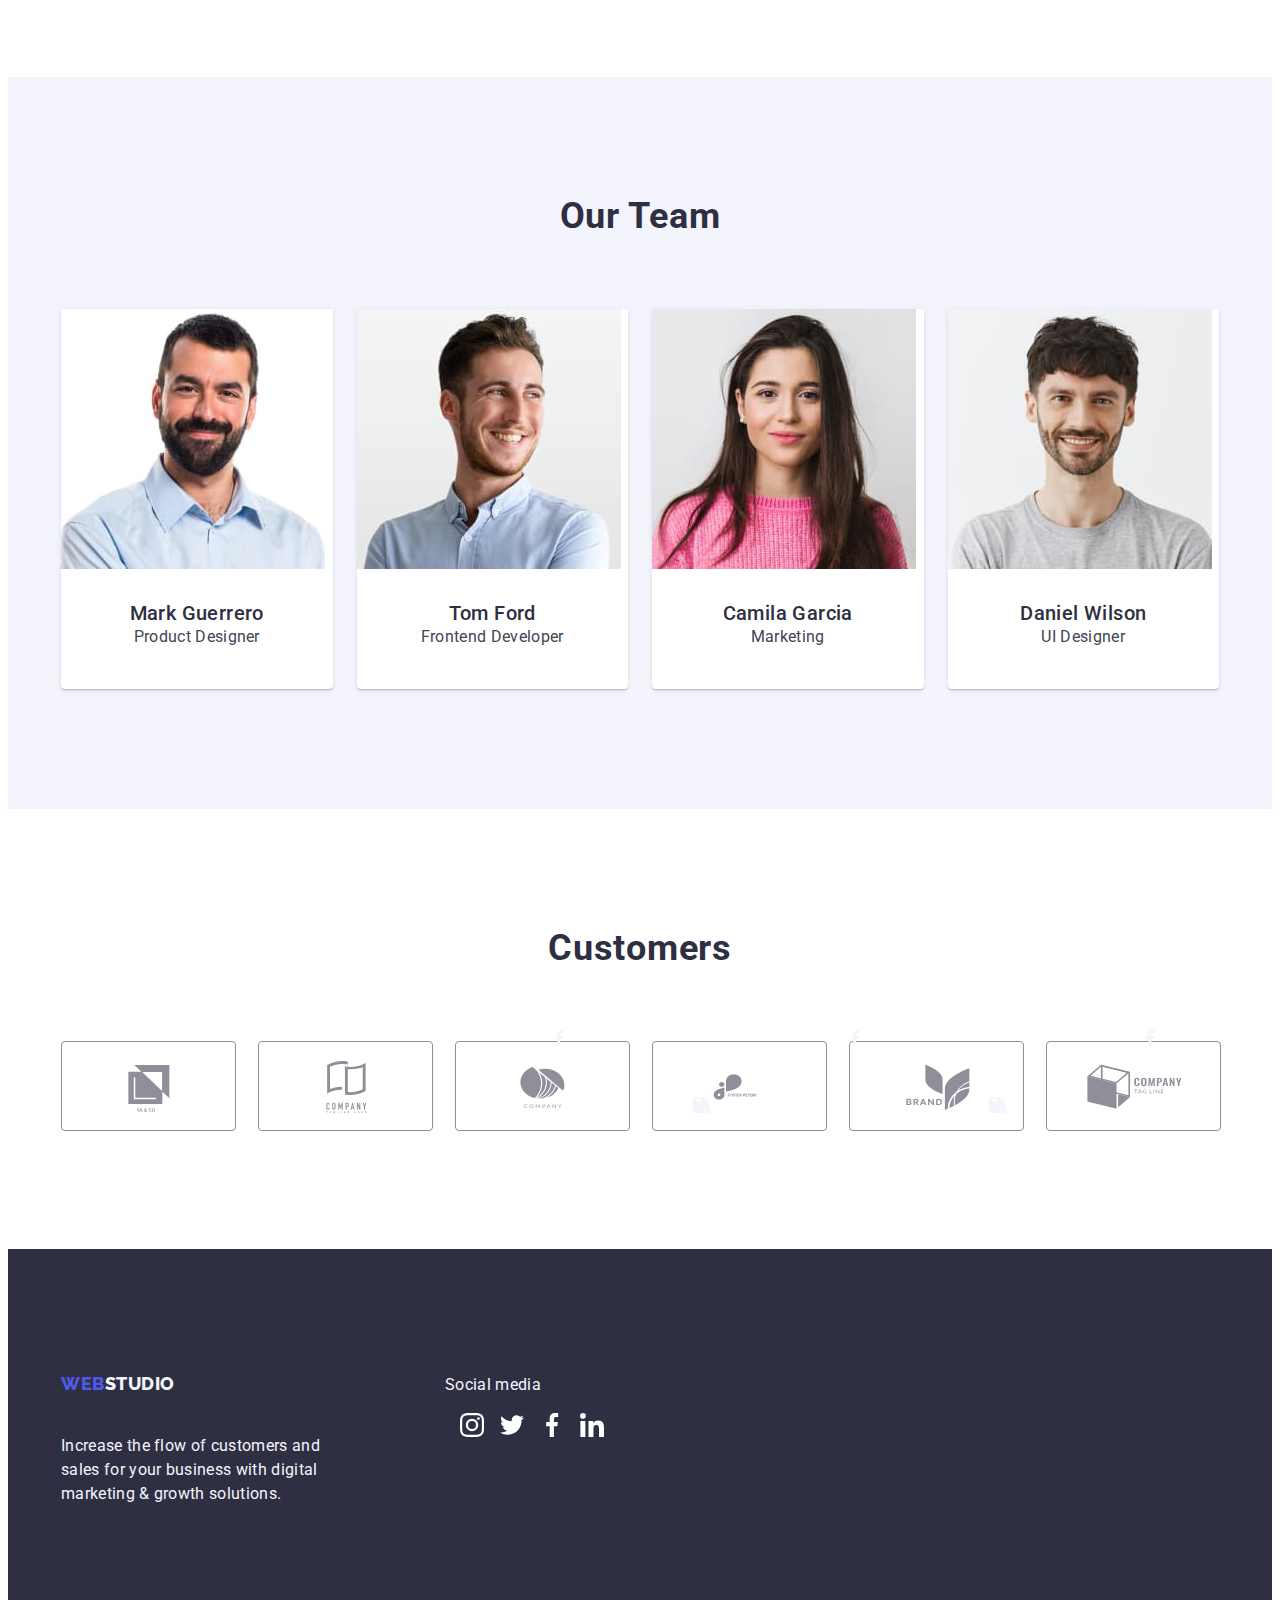
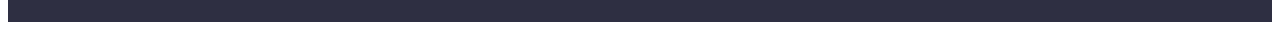
==== commit a60a34be: "22" ====
--- a/index.html
+++ b/index.html
@@ -139,7 +139,7 @@
                 <h2 class="team-title title"> Our Team</h2>
                 <ul class="team-list list">
                     <li class="team-item item"><img src="./images/team_card/product_designer.jpg"
-                            alt="Mark Guerrero Designer" width="264" height="260" class="team-img">
+                            alt="Mark Guerrero Designer" width="264" height="260">
                         <div class="team-fio-container">
                             <h3 class="team-subtitle subtitle">Mark Guerrero</h3>
                             <p class="team-subtile-text text">Product Designer</p>
@@ -176,7 +176,7 @@
                             alt="Tom Ford front develper" width="264" height="260">
                         <div class="team-fio-container">
                             <h3 class="team-subtitle subtitle">Tom Ford</h3>
-
+                            <p class="team-subtile-text text">Frontend Developer</p>
                             <ul class="team-card-social-list list">
                                 <li class="team-social-item item">
                                     <a href="" class="team-card-social-link link">
--- a/css/styles.css
+++ b/css/styles.css
@@ -347,8 +347,8 @@
     .team-card-social-list {
         display: flex;
         gap: 24px;
-        /*justify-content: center;
-        align-items: center;*/
+
+
     }
 
     .team-item {
@@ -363,27 +363,42 @@
 
     .team-social-item {
         display: flex;
-
         width: calc((100% - 3 * 24px) / 4);
-        width: 40px;
         height: 40px;
-    }
-
-    .team-fio-container {}
+        justify-content: center;
+        width: 100%;
+        height: 100%;
+        align-items: center;
+        border-radius: 50%;
+        position: absolute;
+        background-color: #4d5ae5, ;
+    }
+
+    .team-fio-container {
+        display: block;
+        padding: 32px 0;
+    }
 
     .team-img {
         padding: 32px 0;
     }
 
     .team-subtitle {
+
+        text-align: center;
+    }
+
+    .team-subtile-text {
         margin-bottom: 8px;
-        text-align: center;
-    }
-
-    .team-subtile-text {
         color: var(--add-color);
         text-align: center;
     }
+
+    .social-icon {
+        fill: #f4f4fd;
+    }
+
+
 
     /*?----------------CUSTOMERS---------------*/
     /* <div class="team-card-social-container container">*/
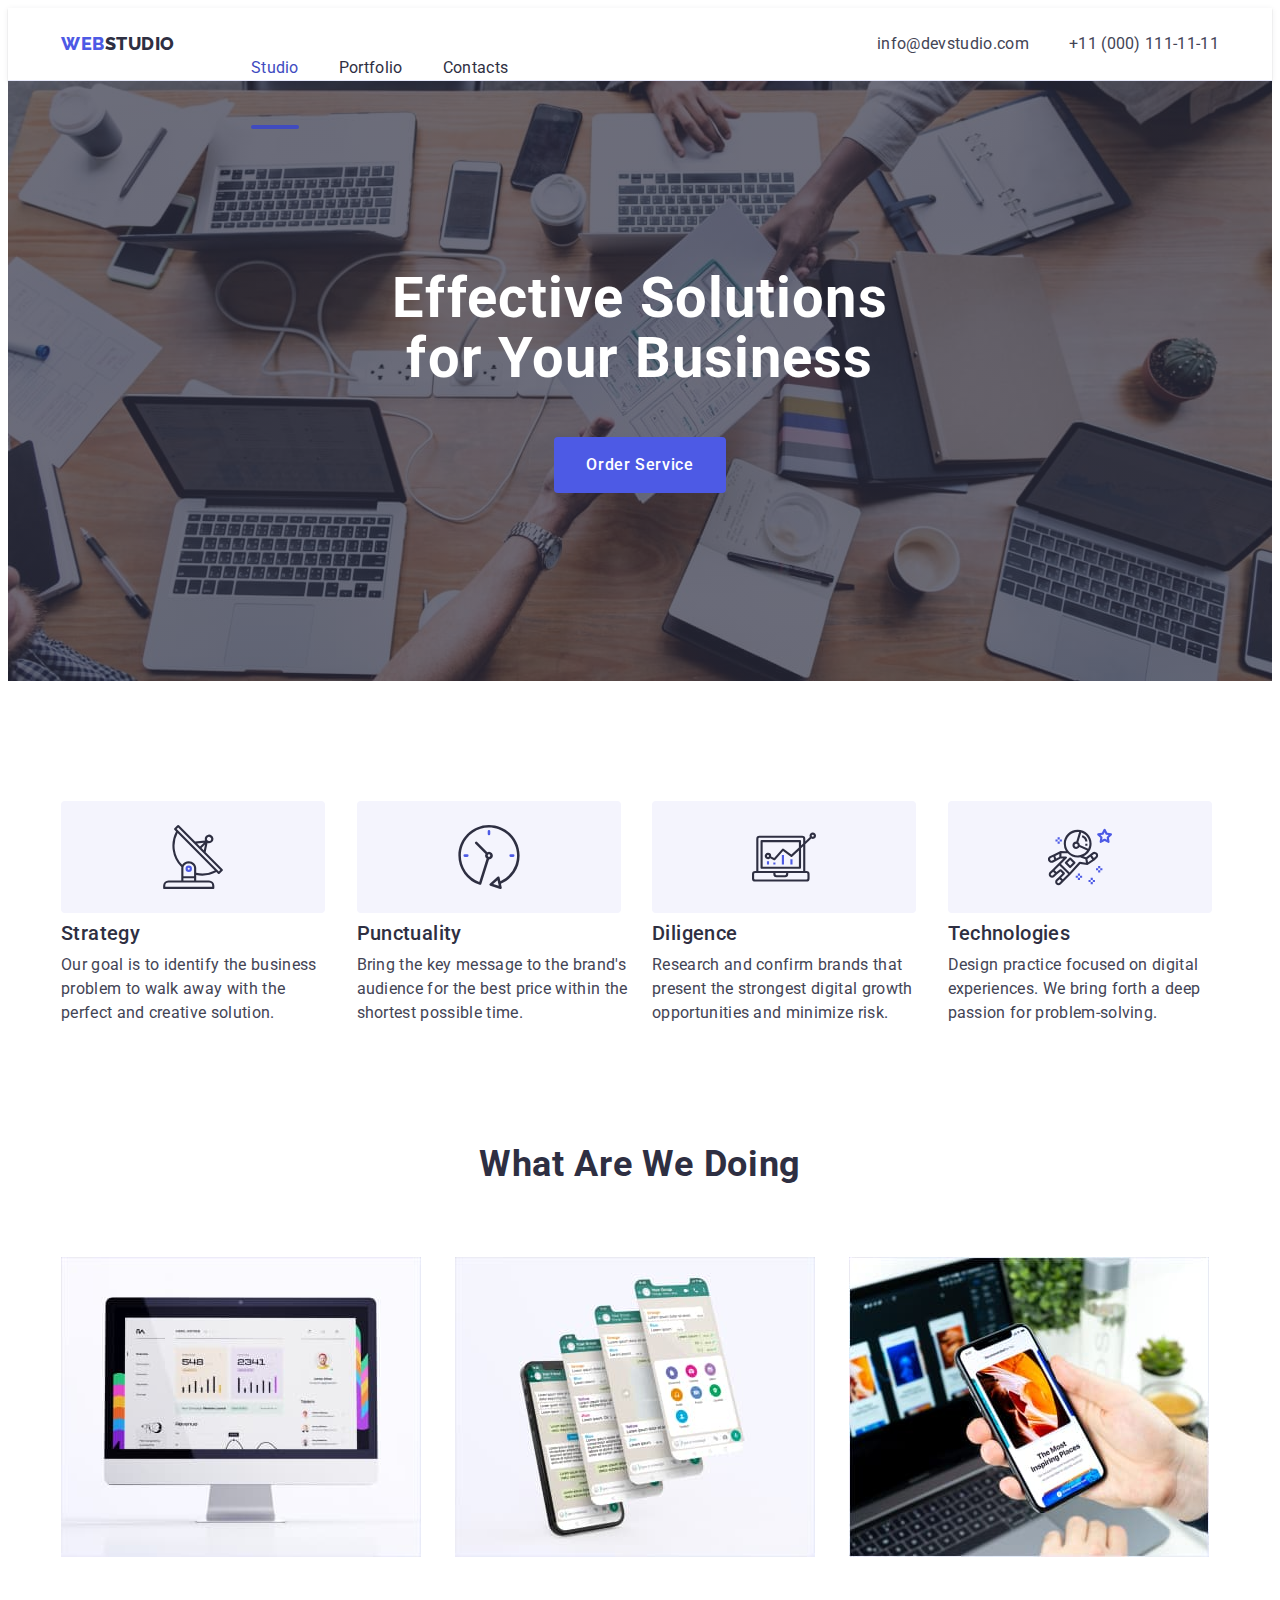
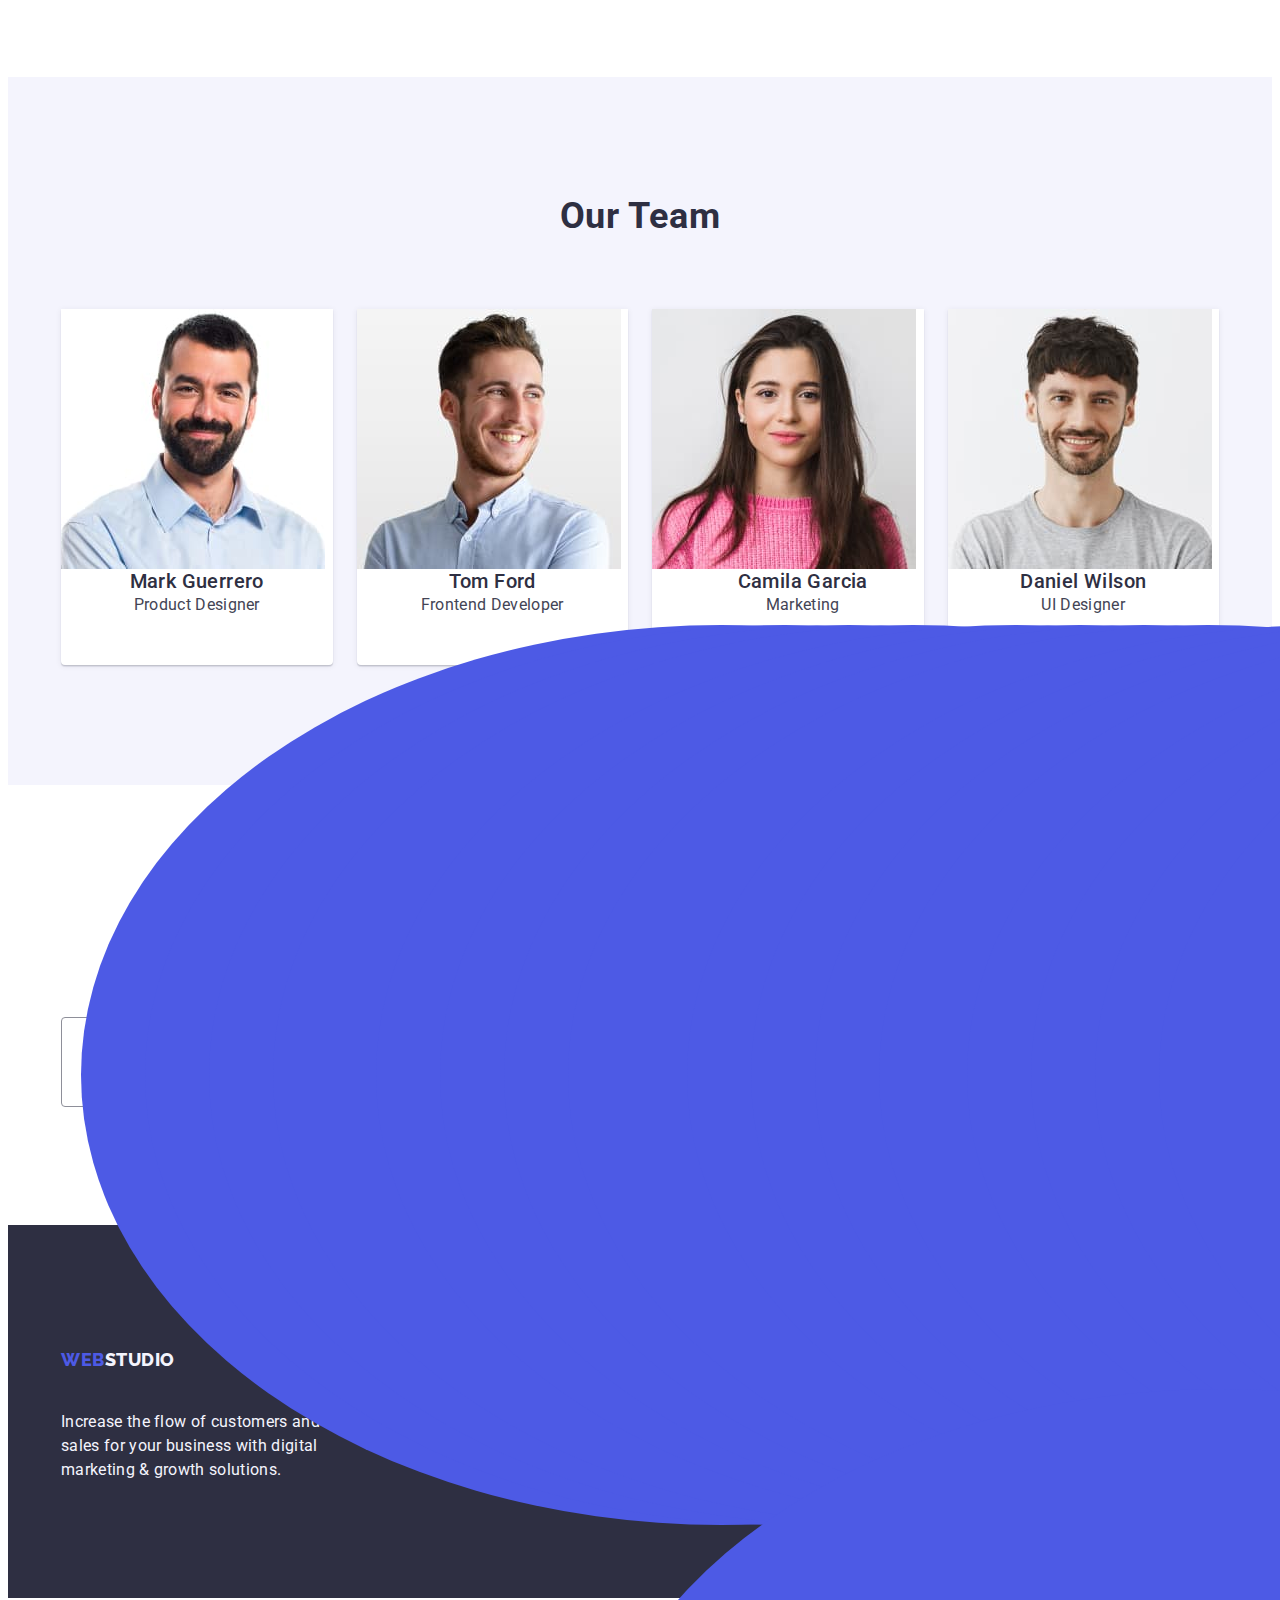
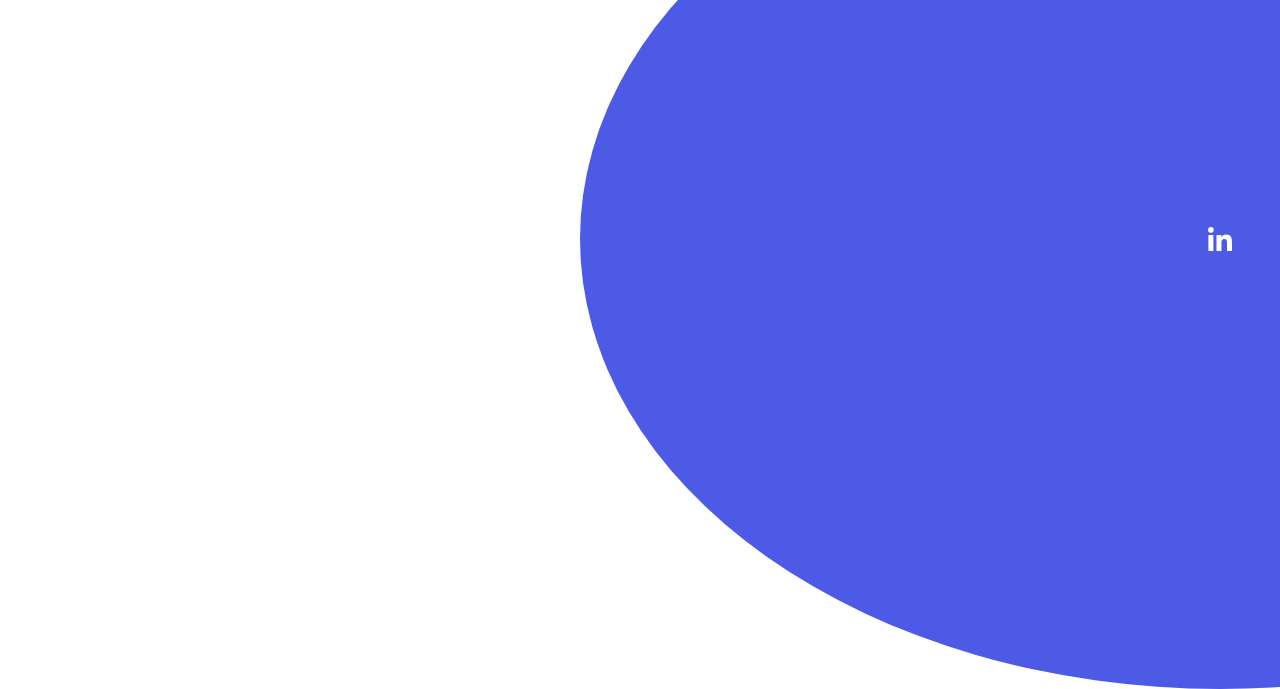
==== commit 1b56e170: "1" ====
--- a/index.html
+++ b/index.html
@@ -38,7 +38,7 @@
                 <ul class="header-contacts list">
                     <li class="header-contacts-item">
                         <a href="mailto:info@devstudio.com" target="_blank" rel="noopener noreferrer"
-                            class="header-contacts-link">
+                            class="header-contacts-link link">
                             info@devstudio.com
                         </a>
                     </li>
@@ -158,9 +158,9 @@
                                             <use href="./images/icons.svg#icon-twitter"></use>
                                         </svg></a>
                                 </li>
-                                <li class="team-social-item item"><a href="" class="team-card-social-link link"> <svg
-                                            class="team-social-icon social-icon">
-                                            <use href="./images/icons.svg#icon-facebook" width="16" height="16"></use>
+                                <li class="team-social-item item"><a href="" class="team-card-social-link link">
+                                        <svg class="team-social-icon social-icon" width="16" height="16">
+                                            <use href="./images/icons.svg#icon-facebook"></use>
                                         </svg></a>
                                 </li>
                                 <li class="team-social-item item"><a href="" class="team-card-social-link link"> <svg
--- a/css/styles.css
+++ b/css/styles.css
@@ -111,7 +111,6 @@
     .header {
         border-bottom: 1px solid #e7e9fc;
         box-shadow: 0px 1px 6px 0px rgba(46, 47, 66, 0.08), 0px 1px 1px 0px rgba(46, 47, 66, 0.16), 0px 2px 1px 0px rgba(46, 47, 66, 0.08);
-
     }
 
     .header-container {
@@ -204,7 +203,7 @@
         font-size: 16px;
         line-height: 1.5;
         letter-spacing: 0.02em;
-        transition: 250ms cubic-bezier(0.4, 0, 0.2, 1);
+        transition: color 250ms cubic-bezier(0.4, 0, 0.2, 1);
     }
 
     .header-contacts-link:hover,
@@ -212,7 +211,9 @@
         color: var(--iris-color);
     }
 
-    .header-contacts-item {}
+    .header-contacts-item {
+        transition: 250ms cubic-bezier(0.4, 0, 0.2, 1);
+    }
 
 
     /*!------------------------HERO------------------*/
@@ -344,13 +345,7 @@
         gap: 24px;
     }
 
-    .team-card-social-list {
-        display: flex;
-        gap: 24px;
-
-
-    }
-
+    /*li всей карты*/
     .team-item {
         width: calc((100% - 3 * 24px) / 4);
         background-color: var(--light-color);
@@ -361,30 +356,47 @@
             0px 2px 1px rgba(46, 47, 66, 0.08);
     }
 
+    /*ul иконок*/
+    .team-card-social-list {
+        display: flex;
+        gap: 24px;
+        justify-content: center;
+    }
+
+    /*li соц иконок*/
     .team-social-item {
         display: flex;
-        width: calc((100% - 3 * 24px) / 4);
+        /* width: calc((100% - 3 * 24px) / 4);*/
+        width: 40px;
         height: 40px;
-        justify-content: center;
+    }
+
+    /*a ссылка на соц иконки*/
+    .team-card-social-link {
+        display: flex;
         width: 100%;
         height: 100%;
+        justify-content: center;
         align-items: center;
         border-radius: 50%;
         position: absolute;
-        background-color: #4d5ae5, ;
-    }
-
-    .team-fio-container {
+        background-color: #4d5ae5;
+    }
+
+    .team-card-social-link:hover {
+        background-color: #404bbf;
+    }
+
+    /*   .team-fio-container {
         display: block;
         padding: 32px 0;
-    }
+    }*/
 
     .team-img {
         padding: 32px 0;
     }
 
     .team-subtitle {
-
         text-align: center;
     }
 
@@ -397,8 +409,6 @@
     .social-icon {
         fill: #f4f4fd;
     }
-
-
 
     /*?----------------CUSTOMERS---------------*/
     /* <div class="team-card-social-container container">*/
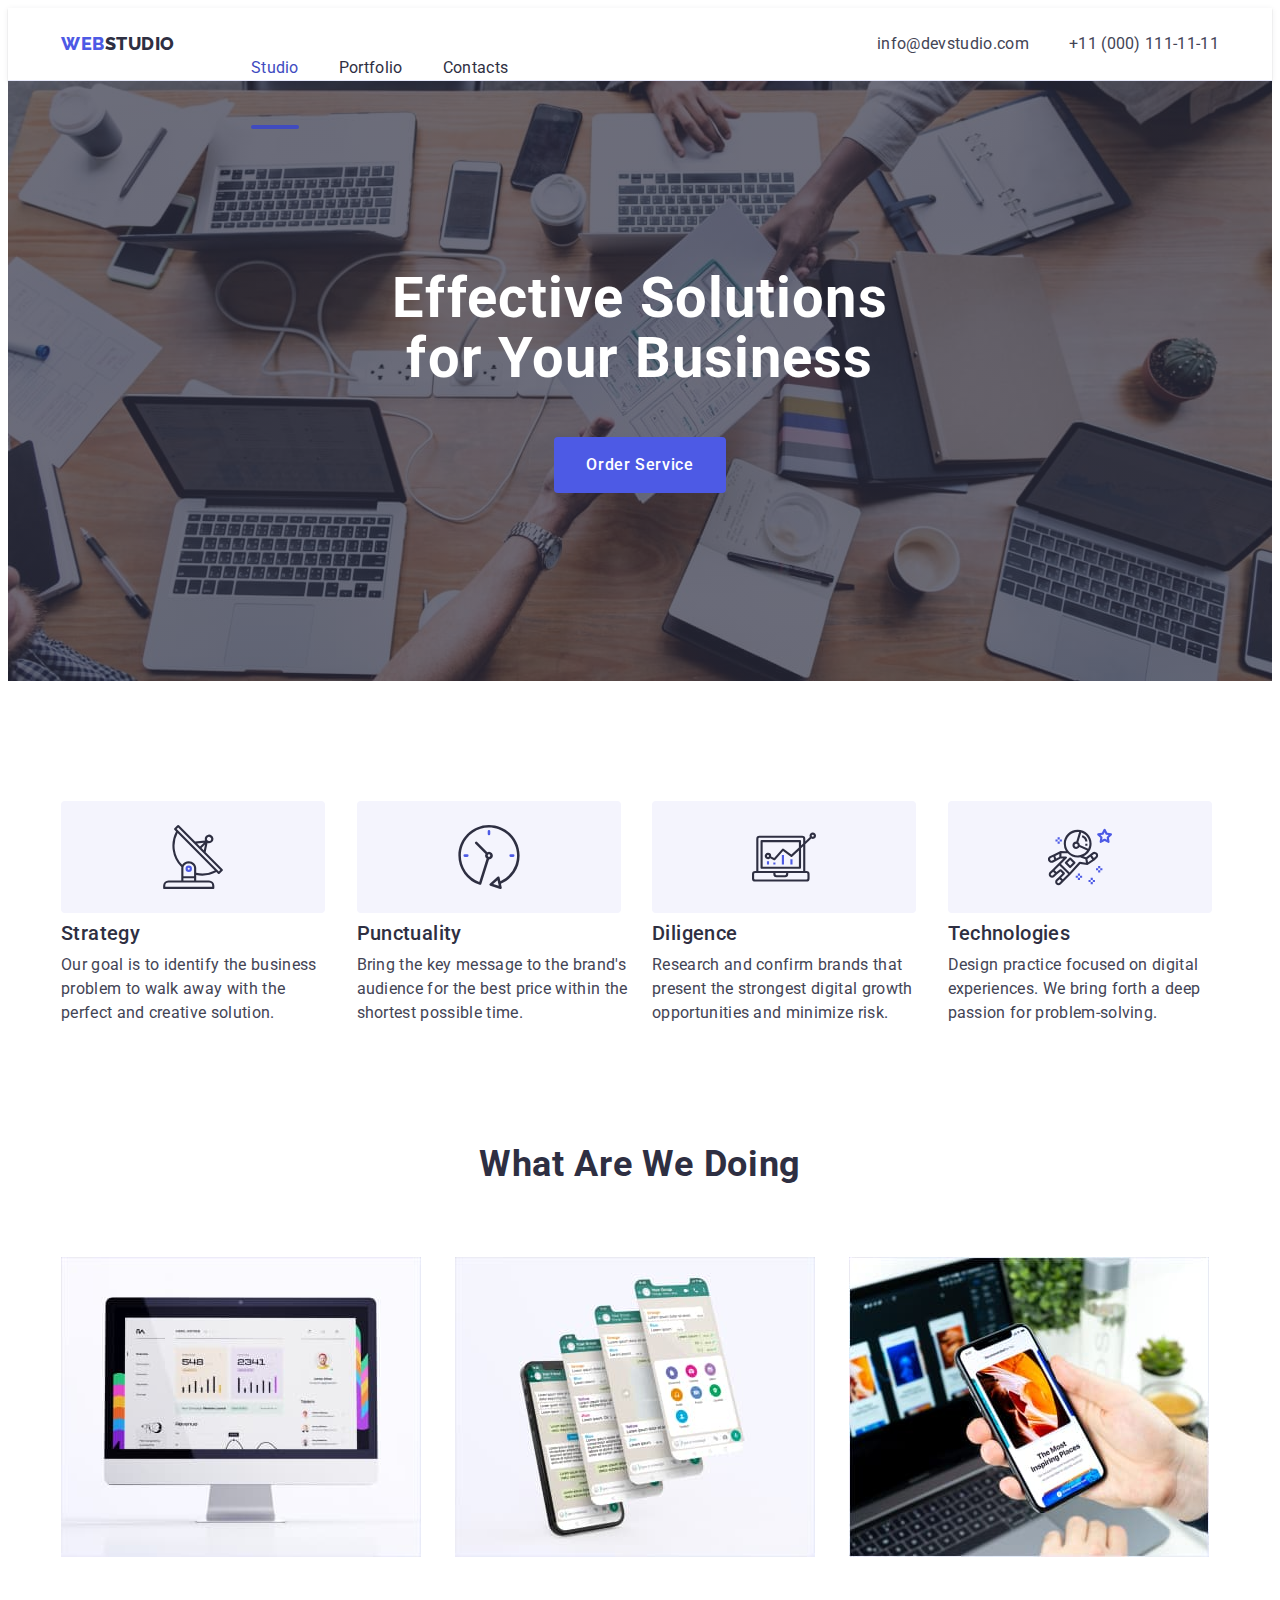
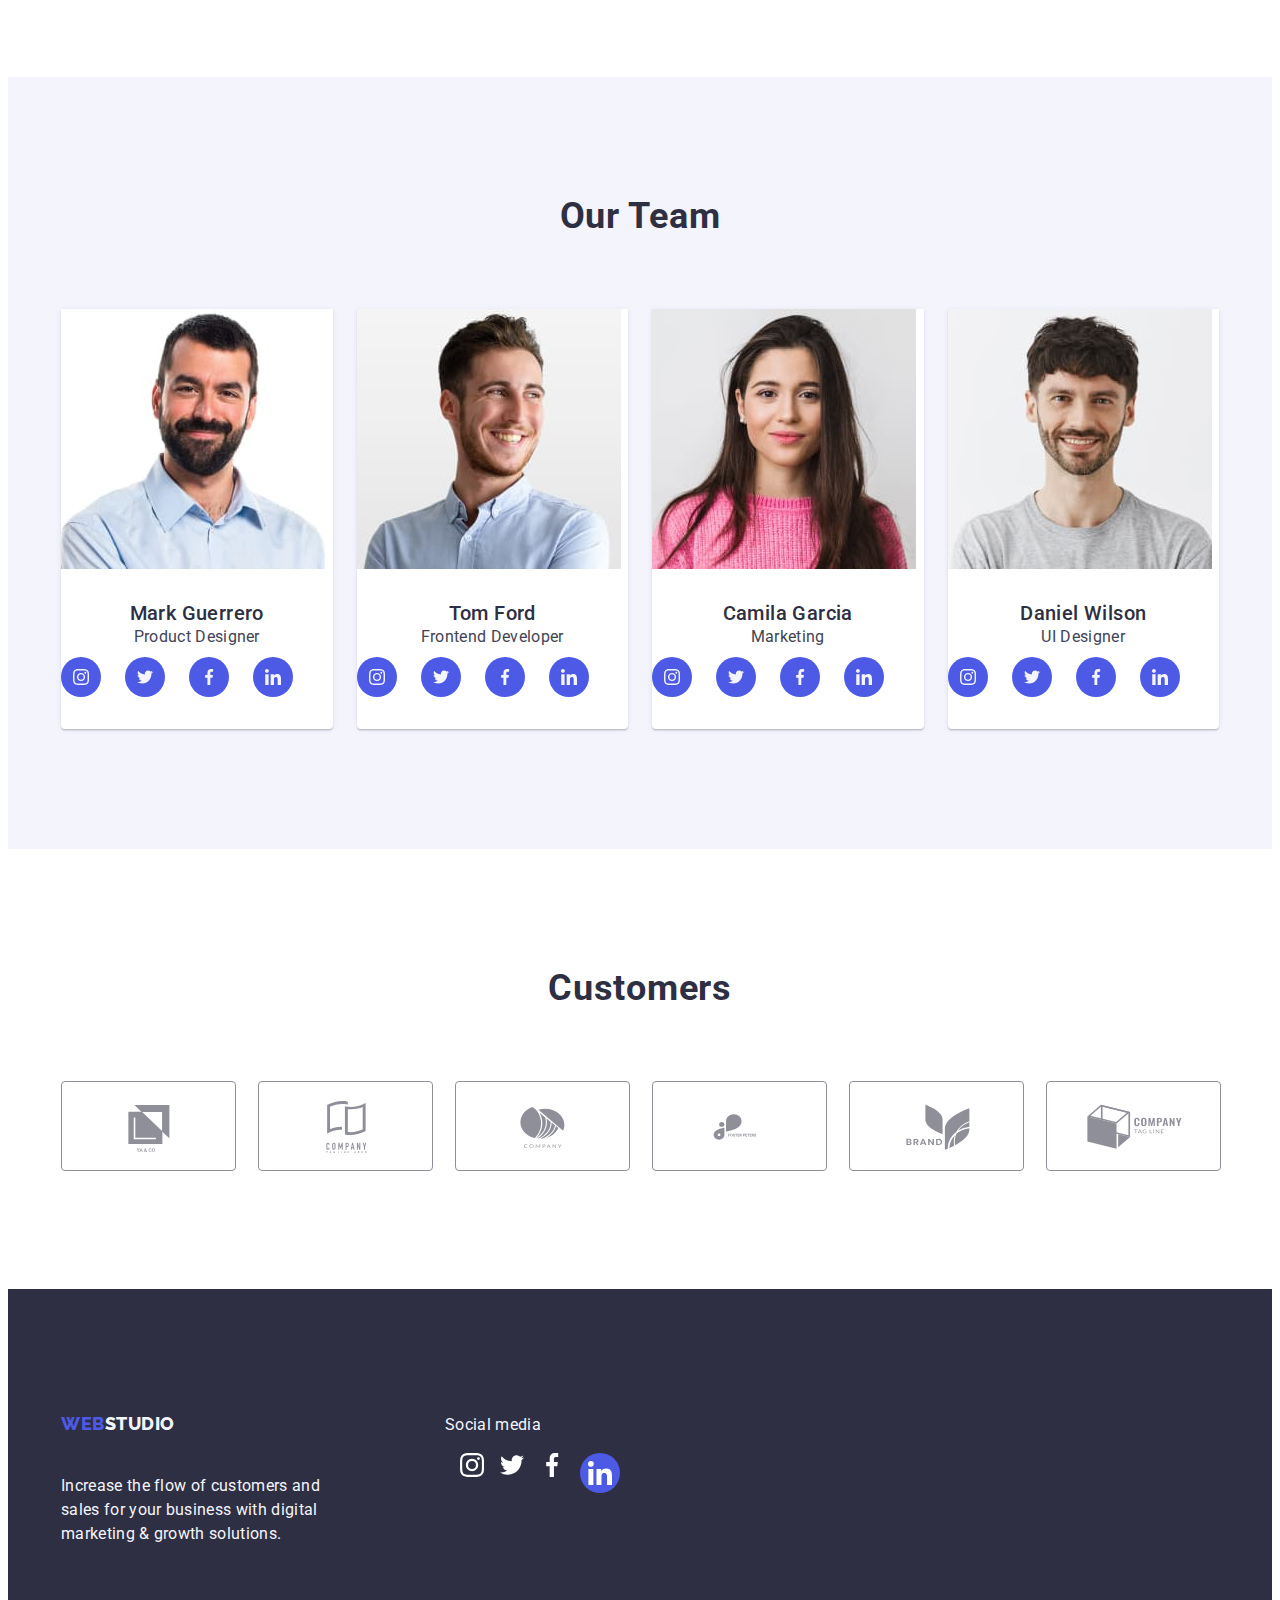
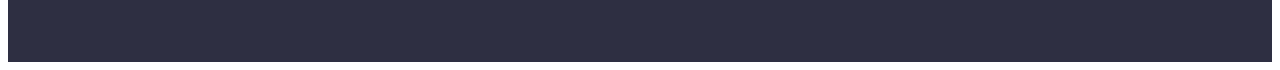
==== commit 30c5b728: "1" ====
--- a/index.html
+++ b/index.html
@@ -192,9 +192,9 @@
                                             <use href="./images/icons.svg#icon-twitter"></use>
                                         </svg></a>
                                 </li>
-                                <li class="team-social-item item"><a href="" class="team-card-social-link link"> <svg
-                                            class="team-social-icon social-icon">
-                                            <use href="./images/icons.svg#icon-facebook" width="16" height="16"></use>
+                                <li class="team-social-item item"><a href="" class="team-card-social-link link">
+                                        <svg class="team-social-icon social-icon" width="16" height="16">
+                                            <use href="./images/icons.svg#icon-facebook"></use>
                                         </svg></a></li>
                                 <li class="team-social-item item"><a href="" class="team-card-social-link link"> <svg
                                             class="team-social-icon social-icon" width="16" height="16">
@@ -206,7 +206,7 @@
 
                     <li class="team-item item"><img src="./images/team_card/marketing.jpg" alt="Camila Garcia Marketing"
                             width="264" height="260">
-                        <div class="team-fio-container container">
+                        <div class="team-fio-container">
                             <h3 class="team-subtitle subtitle">Camila Garcia</h3>
                             <p class="team-subtile-text text">Marketing</p>
                             <ul class="team-card-social-list list">
@@ -225,8 +225,8 @@
                                         </svg></a>
                                 </li>
                                 <li class="team-social-item item"><a href="" class="team-card-social-link link"> <svg
-                                            class="team-social-icon social-icon">
-                                            <use href="./images/icons.svg#icon-facebook" width="16" height="16"></use>
+                                            class="team-social-icon social-icon" width="16" height="16">
+                                            <use href="./images/icons.svg#icon-facebook"></use>
                                         </svg></a></li>
                                 <li class="team-social-item item"><a href="" class="team-card-social-link link"> <svg
                                             class="team-social-icon social-icon" width="16" height="16">
@@ -235,6 +235,7 @@
                             </ul>
                         </div>
                     </li>
+
                     <li class="team-item item"><img src="./images/team_card/utI_designer.jpg"
                             alt="Daniel Wilson Designer" width="264" height="260">
                         <div class="team-fio-container">
@@ -256,8 +257,8 @@
                                         </svg></a>
                                 </li>
                                 <li class="team-social-item item"><a href="" class="team-card-social-link link"> <svg
-                                            class="team-social-icon social-icon">
-                                            <use href="./images/icons.svg#icon-facebook" width="16" height="16"></use>
+                                            class="team-social-icon social-icon" width="16" height="16">
+                                            <use href="./images/icons.svg#icon-facebook"></use>
                                         </svg></a></li>
                                 <li class="team-social-item item"><a href="" class="team-card-social-link link"> <svg
                                             class="team-social-icon social-icon" width="16" height="16">
@@ -266,6 +267,7 @@
                             </ul>
                         </div>
                     </li>
+
                 </ul>
             </div>
         </section>
@@ -273,54 +275,54 @@
         <section class="customers">
             <div class="container customers-container">
                 <h2 class="customers-title title">Customers</h2>
-                <div class="customers-icons-container">
-                    <ul class="customers-list list">
-                        <li class="customers-item item">
-                            <a href="" class="customers-link link">
-                                <svg class="customers-icons">
-                                    <use href="./images/icons.svg#icon-castomers1"></use>
-                                </svg>
-                            </a>
-                        </li>
-                        <li class="customers-item">
-                            <a href="" class="customers-link link">
-                                <svg class="customers-icons">
-                                    <use href="./images/icons.svg#icon-castomers2"></use>
-                                </svg>
-                            </a>
-                        </li>
-                        <li class="customers-item">
-                            <a href="" class="customers-link link">
-                                <svg class="customers-icons">
-                                    <use href="./images/icons.svg#icon-castomers3"></use>
-                                </svg>
-                            </a>
-                        </li>
-
-                        <li class="customers-item">
-                            <a href="" class="customers-link link">
-                                <svg class="customers-icons">
-                                    <use href="./images/icons.svg#icon-customers4v"></use>
-                                </svg>
-                            </a>
-                        </li>
-
-                        <li class=" customers-item">
-                            <a href="" class="customers-link link">
-                                <svg class="customers-icons">
-                                    <use href="./images/icons.svg#icon-castomers5"></use>
-                                </svg>
-                            </a>
-                        </li>
-                        <li class=" customers-item">
-                            <a href="" class="customers-link link">
-                                <svg class="customers-icons">
-                                    <use href="./images/icons.svg#icon-castomers6"></use>
-                                </svg>
-                            </a>
-                        </li>
-                    </ul>
-                </div>
+
+                <ul class="customers-list list">
+                    <li class="customers-item item">
+                        <a href="" class="customers-link link">
+                            <svg class="customers-icons">
+                                <use href="./images/icons.svg#icon-castomers1"></use>
+                            </svg>
+                        </a>
+                    </li>
+                    <li class="customers-item">
+                        <a href="" class="customers-link link">
+                            <svg class="customers-icons">
+                                <use href="./images/icons.svg#icon-castomers2"></use>
+                            </svg>
+                        </a>
+                    </li>
+                    <li class="customers-item">
+                        <a href="" class="customers-link link">
+                            <svg class="customers-icons">
+                                <use href="./images/icons.svg#icon-castomers3"></use>
+                            </svg>
+                        </a>
+                    </li>
+
+                    <li class="customers-item">
+                        <a href="" class="customers-link link">
+                            <svg class="customers-icons">
+                                <use href="./images/icons.svg#icon-customers4v"></use>
+                            </svg>
+                        </a>
+                    </li>
+
+                    <li class=" customers-item">
+                        <a href="" class="customers-link link">
+                            <svg class="customers-icons">
+                                <use href="./images/icons.svg#icon-castomers5"></use>
+                            </svg>
+                        </a>
+                    </li>
+                    <li class=" customers-item">
+                        <a href="" class="customers-link link">
+                            <svg class="customers-icons">
+                                <use href="./images/icons.svg#icon-castomers6"></use>
+                            </svg>
+                        </a>
+                    </li>
+                </ul>
+
             </div>
 
         </section>
--- a/css/styles.css
+++ b/css/styles.css
@@ -361,21 +361,22 @@
         display: flex;
         gap: 24px;
         justify-content: center;
+        max-width: 232px;
+        min-height: 40px;
     }
 
     /*li соц иконок*/
     .team-social-item {
         display: flex;
-        /* width: calc((100% - 3 * 24px) / 4);*/
+        width: calc((100% - 3 * 24px) / 4);
+
+    }
+
+    /*a ссылка на соц иконки*/
+    .team-card-social-link {
+        display: flex;
         width: 40px;
         height: 40px;
-    }
-
-    /*a ссылка на соц иконки*/
-    .team-card-social-link {
-        display: flex;
-        width: 100%;
-        height: 100%;
         justify-content: center;
         align-items: center;
         border-radius: 50%;
@@ -383,14 +384,16 @@
         background-color: #4d5ae5;
     }
 
-    .team-card-social-link:hover {
+    .team-card-social-link:hover,
+    .team-card-social-link:focus {
         background-color: #404bbf;
     }
 
-    /*   .team-fio-container {
+    .team-fio-container {
         display: block;
         padding: 32px 0;
-    }*/
+
+    }
 
     .team-img {
         padding: 32px 0;
@@ -437,11 +440,12 @@
     }
 
     .customers-link {
+        display: flex;
         width: 100%;
         height: 100%;
         border: 1px solid #8e8f99;
         border-radius: 4px;
-        display: flex;
+
         align-items: center;
         justify-content: center;
         color: #8e8f99;
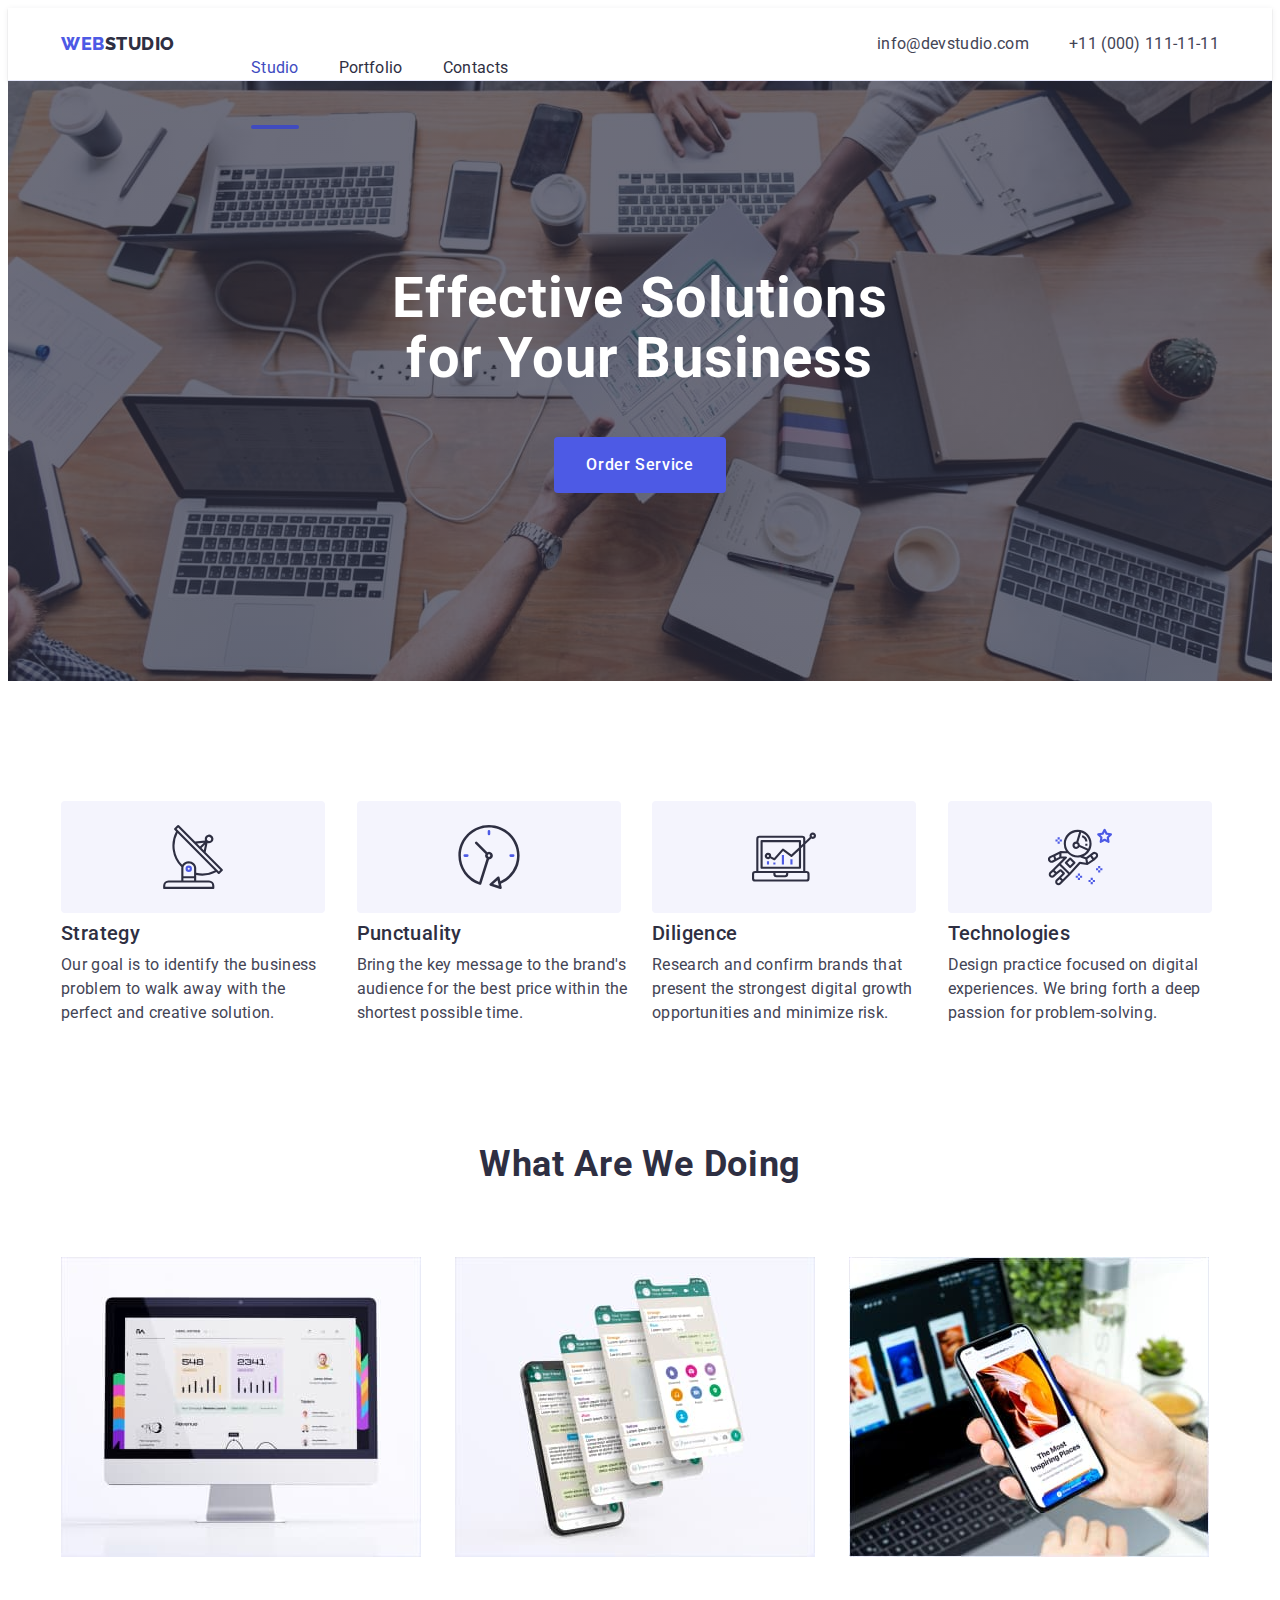
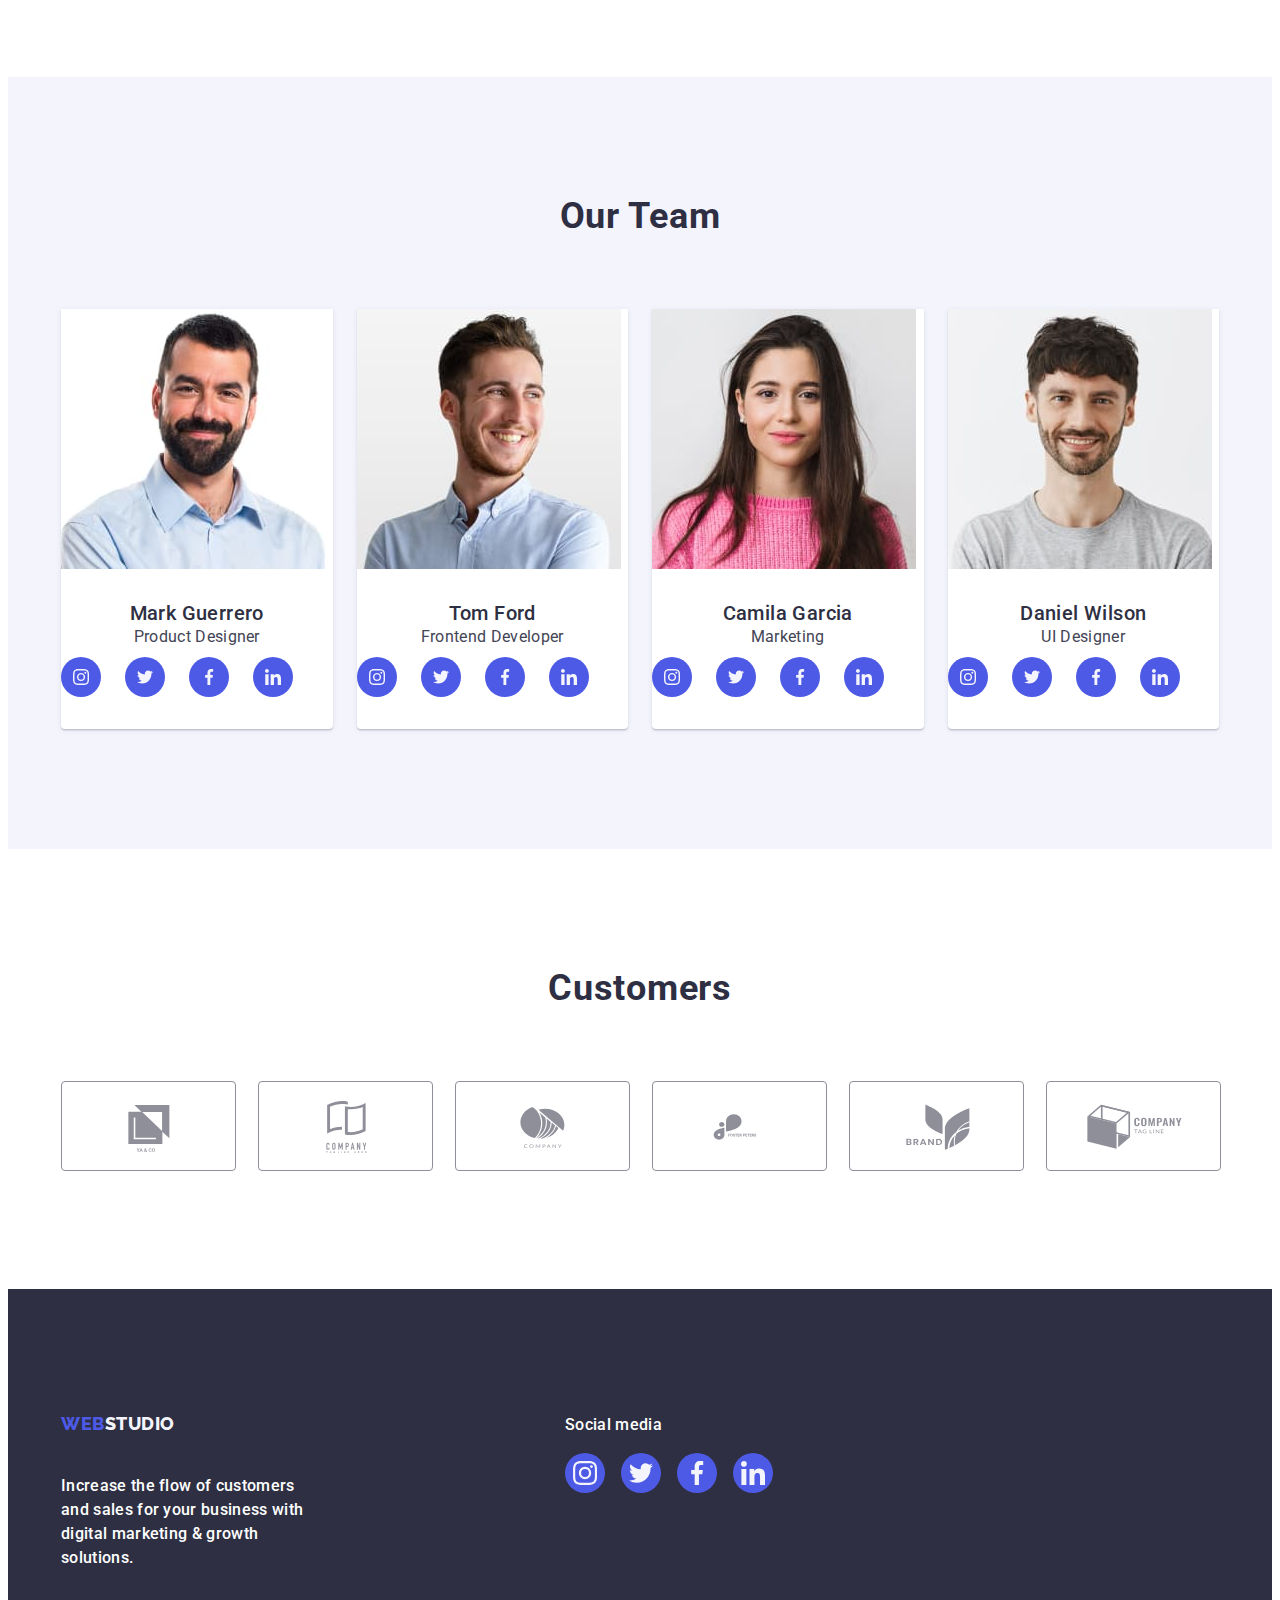
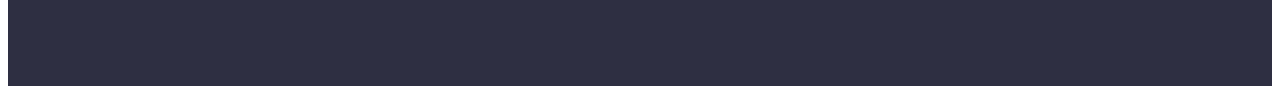
==== commit 34c93fa8: "footer" ====
--- a/index.html
+++ b/index.html
@@ -158,11 +158,13 @@
                                             <use href="./images/icons.svg#icon-twitter"></use>
                                         </svg></a>
                                 </li>
+
                                 <li class="team-social-item item"><a href="" class="team-card-social-link link">
                                         <svg class="team-social-icon social-icon" width="16" height="16">
                                             <use href="./images/icons.svg#icon-facebook"></use>
                                         </svg></a>
                                 </li>
+
                                 <li class="team-social-item item"><a href="" class="team-card-social-link link"> <svg
                                             class="team-social-icon social-icon" width="16" height="16">
                                             <use href="./images/icons.svg#icon-linkedin"></use>
@@ -275,48 +277,47 @@
         <section class="customers">
             <div class="container customers-container">
                 <h2 class="customers-title title">Customers</h2>
-
                 <ul class="customers-list list">
                     <li class="customers-item item">
                         <a href="" class="customers-link link">
-                            <svg class="customers-icons">
+                            <svg class="customers-icons" width="104" height="56">
                                 <use href="./images/icons.svg#icon-castomers1"></use>
                             </svg>
                         </a>
                     </li>
-                    <li class="customers-item">
-                        <a href="" class="customers-link link">
-                            <svg class="customers-icons">
+                    <li class="customers-item item">
+                        <a href="" class="customers-link link">
+                            <svg class="customers-icons" width="104" height="56">
                                 <use href="./images/icons.svg#icon-castomers2"></use>
                             </svg>
                         </a>
                     </li>
-                    <li class="customers-item">
-                        <a href="" class="customers-link link">
-                            <svg class="customers-icons">
+                    <li class="customers-item item">
+                        <a href="" class="customers-link link">
+                            <svg class="customers-icons" width="104" height="56">
                                 <use href="./images/icons.svg#icon-castomers3"></use>
                             </svg>
                         </a>
                     </li>
 
-                    <li class="customers-item">
-                        <a href="" class="customers-link link">
-                            <svg class="customers-icons">
+                    <li class="customers-item item">
+                        <a href="" class="customers-link link">
+                            <svg class="customers-icons" width="104" height="56">
                                 <use href="./images/icons.svg#icon-customers4v"></use>
                             </svg>
                         </a>
                     </li>
 
-                    <li class=" customers-item">
-                        <a href="" class="customers-link link">
-                            <svg class="customers-icons">
+                    <li class=" customers-item item">
+                        <a href="" class="customers-link link">
+                            <svg class="customers-icons" width="104" height="56">
                                 <use href="./images/icons.svg#icon-castomers5"></use>
                             </svg>
                         </a>
                     </li>
-                    <li class=" customers-item">
-                        <a href="" class="customers-link link">
-                            <svg class="customers-icons">
+                    <li class=" customers-item item">
+                        <a href="" class="customers-link link">
+                            <svg class="customers-icons" width="104" height="56">
                                 <use href="./images/icons.svg#icon-castomers6"></use>
                             </svg>
                         </a>
@@ -341,30 +342,31 @@
             </div>
             <div class="footer-social-container">
                 <p class="footer-text text">Social media</p>
-                <div class="footer-social-link-container container">
-                    <ul class="footer-social-list list">
-                        <li class="footer-item item"><a href="" class="footer-social-link link" aria-label="Instagram"
-                                target="_blank" rel="noopener noreferrer">
-                                <svg class="footer-social-icon social-icon">
-                                    <use href="./images/icons.svg#icon-instagram"></use>
-                                </svg>
-                            </a>
-                        </li>
-
-                        <li class="footer-item item"><a href="" class="footer-social-link link"> <svg
-                                    class="footer-social-icon social-icon">
-                                    <use href="./images/icons.svg#icon-twitter"></use>
-                                </svg></a></li>
-                        <li class="footer-item item"><a href="" class="footer-social-link link"> <svg
-                                    class="footer-social-icon social-icon">
-                                    <use href="./images/icons.svg#icon-facebook"></use>
-                                </svg></a></li>
-                        <li class="footer-item item"><a href="" class="team-card-social-link link"> <svg
-                                    class="footer-social-icon social-icon">
-                                    <use href="./images/icons.svg#icon-linkedin"></use>
-                                </svg></a></li>
-                    </ul>
-                </div>
+
+                <ul class="footer-social-list list">
+                    <li class="footer-item item">
+                        <a href="" class="footer-social-link link" aria-label="Instagram" target="_blank"
+                            rel="noopener noreferrer">
+                            <svg class="footer-social-icon social-icon" width="24" height="24">
+                                <use href="./images/icons.svg#icon-instagram"></use>
+                            </svg>
+                        </a>
+                    </li>
+
+                    <li class="footer-item item"><a href="" class="footer-social-link link"> <svg
+                                class="footer-social-icon social-icon" width="24" height="24">
+                                <use href="./images/icons.svg#icon-twitter"></use>
+                            </svg></a></li>
+                    <li class="footer-item item"><a href="" class="footer-social-link link"> <svg
+                                class="footer-social-icon social-icon" width="24" height="24">
+                                <use href="./images/icons.svg#icon-facebook"></use>
+                            </svg></a></li>
+                    <li class="footer-item item"><a href="" class="team-card-social-link link"> <svg
+                                class="footer-social-icon social-icon" width="24" height="24">
+                                <use href="./images/icons.svg#icon-linkedin"></use>
+                            </svg></a></li>
+                </ul>
+
             </div>
         </div>
     </footer>
--- a/css/styles.css
+++ b/css/styles.css
@@ -363,6 +363,7 @@
         justify-content: center;
         max-width: 232px;
         min-height: 40px;
+
     }
 
     /*li соц иконок*/
@@ -382,6 +383,7 @@
         border-radius: 50%;
         position: absolute;
         background-color: #4d5ae5;
+        transition: background-color 250ms cubic-bezier(0.4, 0, 0.2, 1);
     }
 
     .team-card-social-link:hover,
@@ -445,10 +447,11 @@
         height: 100%;
         border: 1px solid #8e8f99;
         border-radius: 4px;
-
         align-items: center;
         justify-content: center;
         color: #8e8f99;
+        transition: border-color 250ms cubic-bezier(0.4, 0, 0.2, 1),
+            color 250ms cubic-bezier(0.4, 0, 0.2, 1);
     }
 
     .customers-link:hover,
@@ -486,29 +489,7 @@
 
     .footer-text-container {
         display: block;
-    }
-
-    .footer-social-container {
-        display: block;
-
-    }
-
-    .footer-social-link-container {}
-
-    .footer-social-list {
-        display: flex;
-        gap: 16px;
-    }
-
-    /*ul*/
-    .footer-item {}
-
-    .footer-social-link {}
-
-    .footer-social-icon {
-        fill: #fff;
-        width: 24px;
-        height: 24px;
+        margin-right: 120px;
     }
 
     .logo-accent.light {
@@ -526,9 +507,50 @@
 
     .footer-text {
         max-width: 264px;
-        color: var(--ligft-ir-color);
+        color: var(--light-color);
         margin-bottom: 16px;
-    }
+        font-weight: 500;
+    }
+
+    .footer-social-container {
+        display: block;
+
+    }
+
+    /* .footer-social-link-container {}*/
+
+    .footer-social-list {
+        display: flex;
+        gap: 16px;
+    }
+
+    /*ul*/
+    .footer-item {
+        width: 40px;
+        height: 40px;
+    }
+
+    .footer-social-link {
+        width: 100%;
+        height: 100%;
+        background-color: #4d5ae5;
+        border-radius: 50%;
+        display: flex;
+        align-items: center;
+        justify-content: center;
+    }
+
+    .footer-social-link:hover,
+    .footer-social-link:focus {
+        background-color: #31d0aa;
+    }
+
+    .footer-social-icon {
+        fill: #f4f4fd;
+        /*width: 24px;
+        height: 24px;*/
+    }
+
 
     /*----------------MODAL---------------*/
     .backdrop {
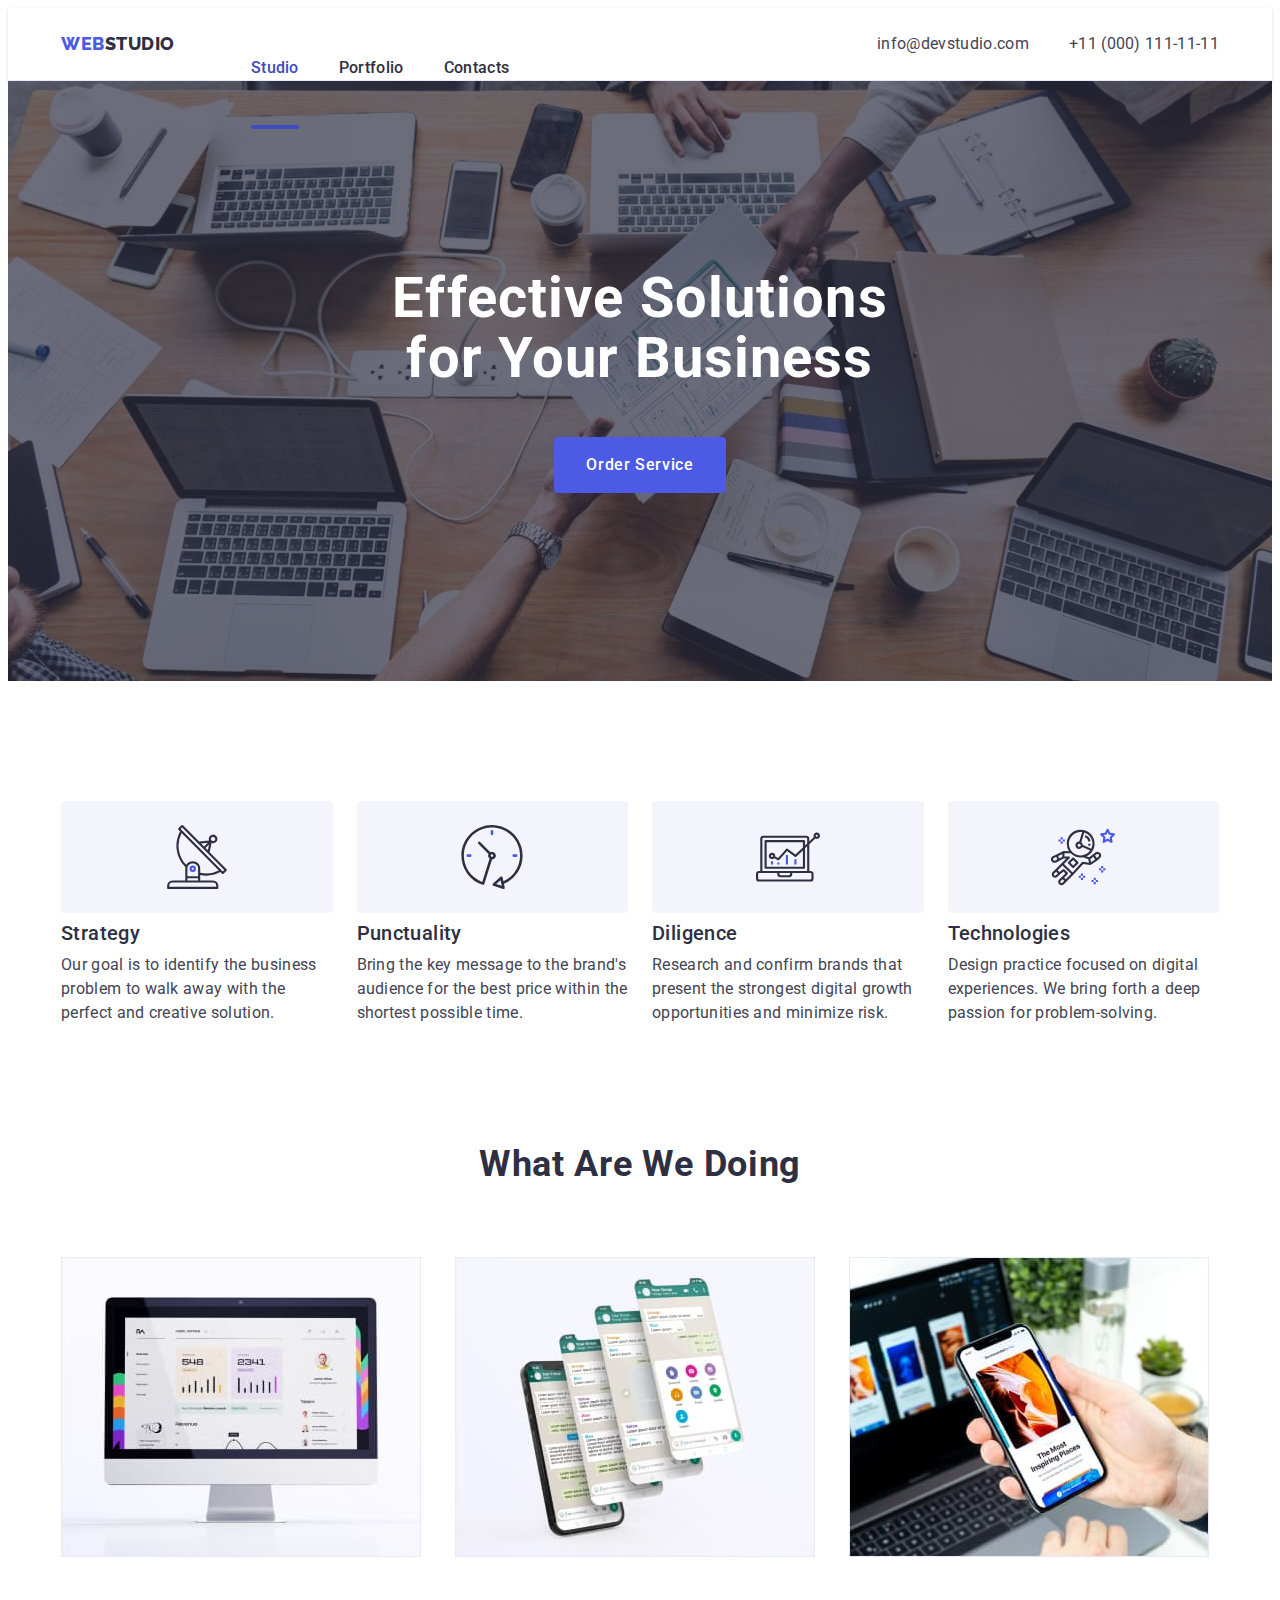
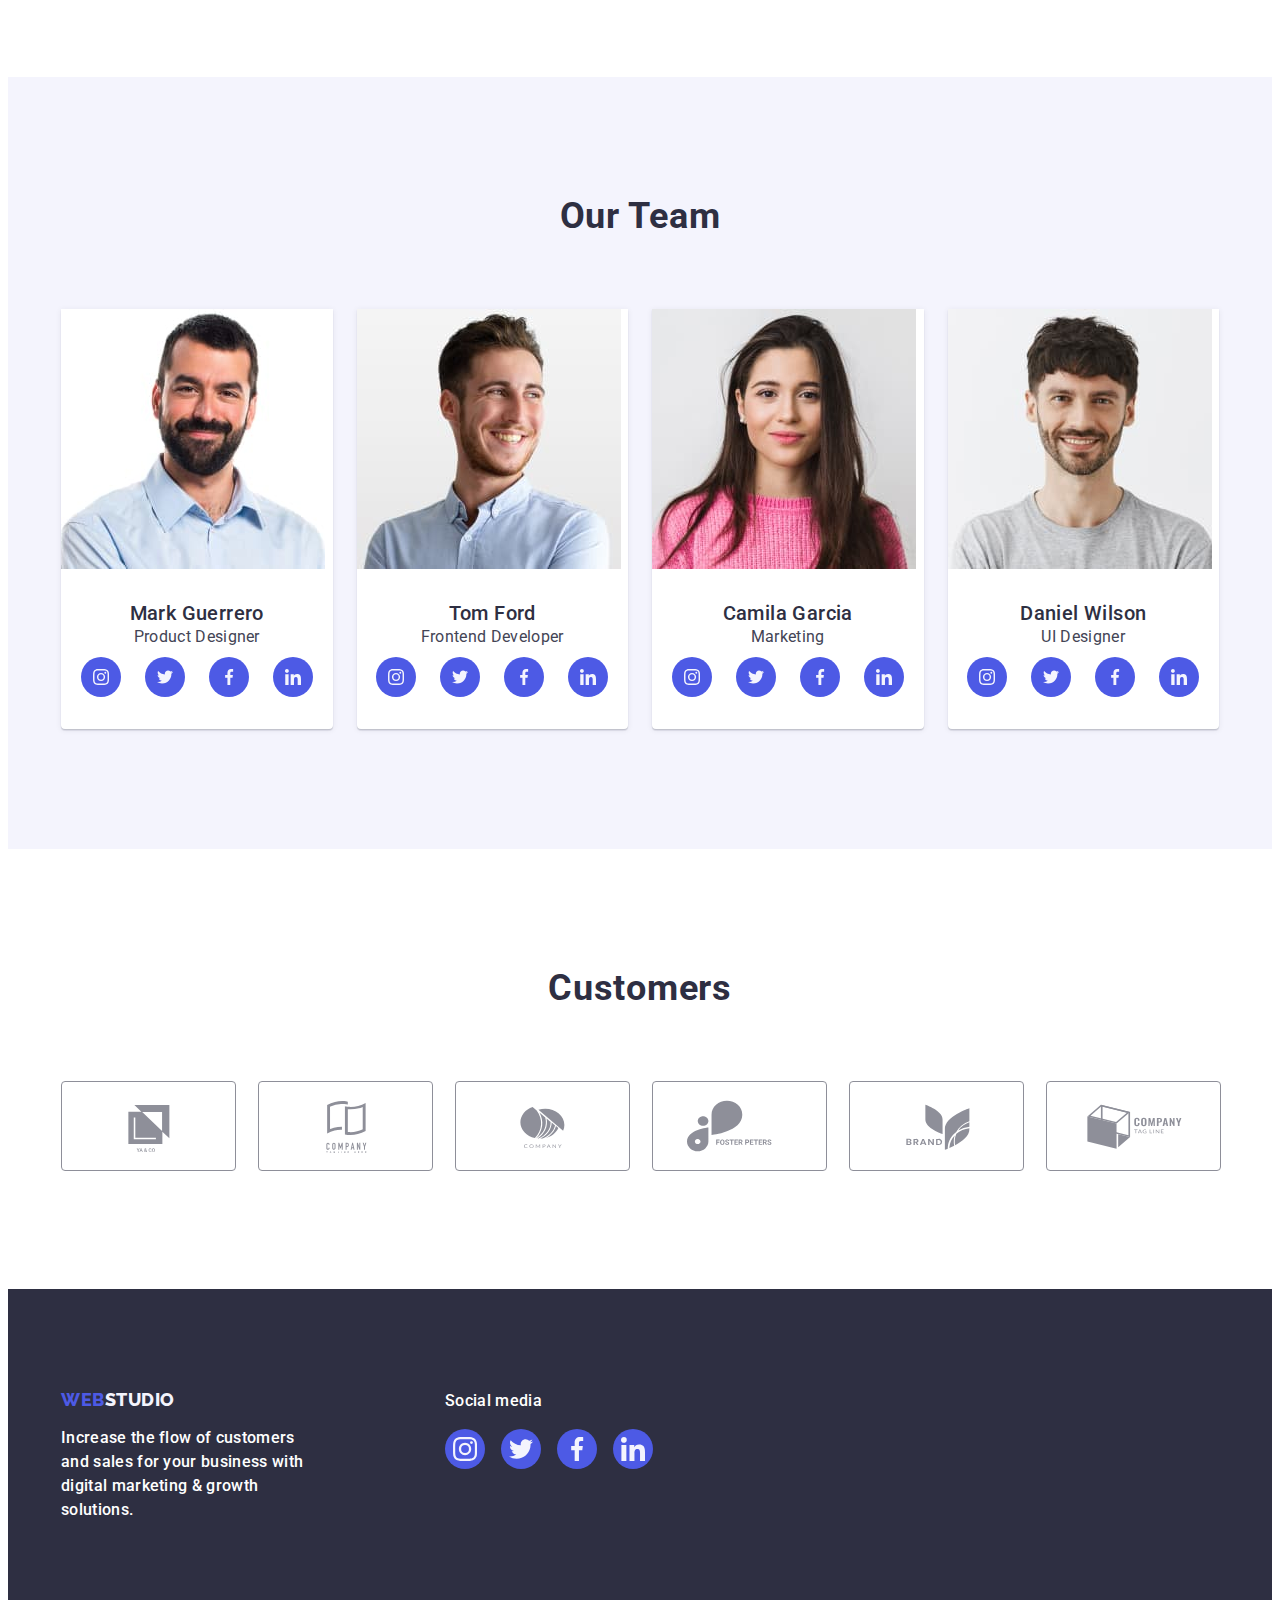
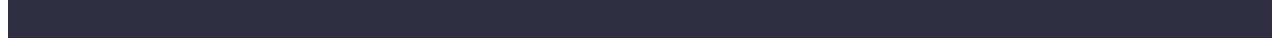
==== commit 52d63518: "icon" ====
--- a/index.html
+++ b/index.html
@@ -303,7 +303,7 @@
                     <li class="customers-item item">
                         <a href="" class="customers-link link">
                             <svg class="customers-icons" width="104" height="56">
-                                <use href="./images/icons.svg#icon-customers4v"></use>
+                                <use href="./images/icons.svg#icon-castomers4"></use>
                             </svg>
                         </a>
                     </li>
@@ -361,7 +361,7 @@
                                 class="footer-social-icon social-icon" width="24" height="24">
                                 <use href="./images/icons.svg#icon-facebook"></use>
                             </svg></a></li>
-                    <li class="footer-item item"><a href="" class="team-card-social-link link"> <svg
+                    <li class="footer-item item"><a href="" class="footer-social-link link"> <svg
                                 class="footer-social-icon social-icon" width="24" height="24">
                                 <use href="./images/icons.svg#icon-linkedin"></use>
                             </svg></a></li>
@@ -373,7 +373,7 @@
     <div class="backdrop is-hidden" data-modal>
         <div class="modal">
             <button type="button" class="modal-close-btn" data-modal-close>
-                <svg class="modal-icon" width="8px" height="8px">
+                <svg class="modal-icon" width="8" height="8">
                     <use href="./images/icons.svg#icon-Xclose"></use>
                 </svg>
             </button>
--- a/css/styles.css
+++ b/css/styles.css
@@ -137,7 +137,7 @@
 
     .logo-accent {
         color: var(--color);
-        padding: 24px 0;
+        /*padding: 24px 0;*/
     }
 
     .header-navigation {
@@ -161,6 +161,7 @@
         display: flex;
         align-items: center;
         justify-content: center;
+        font-weight: 500;
     }
 
     .header-menu-link:hover,
@@ -214,7 +215,6 @@
     .header-contacts-item {
         transition: 250ms cubic-bezier(0.4, 0, 0.2, 1);
     }
-
 
     /*!------------------------HERO------------------*/
     .hero {
@@ -227,6 +227,7 @@
         background-size: cover;
         max-width: 1440px;
         padding: 188px 0;
+        margin: 0 auto;
         /* background: repeat;*/
     }
 
@@ -292,19 +293,13 @@
         display: flex;
         align-items: center;
         justify-content: center;
-        width: 264px;
         height: 112px;
-        flex-shrink: 0;
         border-radius: 4px;
         background: var(--cloud, #F4F4FD);
         margin-bottom: 8px;
     }
 
-    .advantages-icons {
-        margin: 0 auto;
-        /* width: 64px;
-        height: 64px;*/
-    }
+    .advantages-icons {}
 
     /*!-----------------------DOING------------------*/
     .doing {
@@ -361,27 +356,20 @@
         display: flex;
         gap: 24px;
         justify-content: center;
-        max-width: 232px;
-        min-height: 40px;
-
-    }
-
-    /*li соц иконок*/
+    }
+
     .team-social-item {
-        display: flex;
-        width: calc((100% - 3 * 24px) / 4);
-
-    }
-
-    /*a ссылка на соц иконки*/
-    .team-card-social-link {
-        display: flex;
         width: 40px;
         height: 40px;
+    }
+
+    .team-card-social-link {
+        display: flex;
+        width: 100%;
+        height: 100%;
         justify-content: center;
         align-items: center;
         border-radius: 50%;
-        position: absolute;
         background-color: #4d5ae5;
         transition: background-color 250ms cubic-bezier(0.4, 0, 0.2, 1);
     }
@@ -394,7 +382,6 @@
     .team-fio-container {
         display: block;
         padding: 32px 0;
-
     }
 
     .team-img {
@@ -416,7 +403,6 @@
     }
 
     /*?----------------CUSTOMERS---------------*/
-    /* <div class="team-card-social-container container">*/
     .customers {
         background-color: #fff;
         padding: 120px 0;
@@ -437,7 +423,6 @@
 
     .customers-item {
         width: calc((100% - 120px) / 6);
-        /* width: 16px;*/
         height: 88px;
     }
 
@@ -466,14 +451,6 @@
         height: 56px;
     }
 
-    /*
-         .doing-item {
-             width: calc((100% - 48px) / 3);
-         }
-    
-         .doing-img {}*/
-
-
     /*?----------------FOOTER---------------*/
 
     .footer {
@@ -483,7 +460,6 @@
 
     .footer-container {
         display: flex;
-        gap: 120px;
         align-items: baseline;
     }
 
@@ -494,9 +470,9 @@
 
     .logo-accent.light {
         color: var(--ligft-ir-color);
-        width: 71px;
+        /* width: 71px;
         flex-direction: column;
-        justify-content: center;
+        justify-content: center;*/
     }
 
     .footter-logo-link {
@@ -514,17 +490,13 @@
 
     .footer-social-container {
         display: block;
-
-    }
-
-    /* .footer-social-link-container {}*/
+    }
 
     .footer-social-list {
         display: flex;
         gap: 16px;
     }
 
-    /*ul*/
     .footer-item {
         width: 40px;
         height: 40px;
@@ -538,6 +510,7 @@
         display: flex;
         align-items: center;
         justify-content: center;
+        transition: background-color 250ms cubic-bezier(0.4, 0, 0.2, 1);
     }
 
     .footer-social-link:hover,
@@ -550,7 +523,6 @@
         /*width: 24px;
         height: 24px;*/
     }
-
 
     /*----------------MODAL---------------*/
     .backdrop {
@@ -558,24 +530,22 @@
         width: 100%;
         height: 100%;
         top: 0;
-        background-color: rgba(47, 248, 248, 0.851);
-        transition: opacity 300ms linear, visibility 300ms linear;
-    }
-
-
+        background-color: rgba(46, 47, 66, 0.4);
+        transition: opacity 250ms cubic-bezier(0.4, 0, 0.2, 1),
+            visibility 250ms cubic-bezier(0.4, 0, 0.2, 1);
+    }
 
     .modal {
         position: absolute;
         left: 50%;
         top: 50%;
         transform: translate(-50%, -50%) scale(1);
-        transition: transform 300ms linear;
+        transition: transform 250ms cubic-bezier(0.4, 0, 0.2, 1);
         width: 408px;
         min-height: 584px;
         border-radius: 4px;
         background: #FCFCFC;
         box-shadow: 0px 2px 1px 0px rgba(0, 0, 0, 0.20), 0px 1px 3px 0px rgba(0, 0, 0, 0.12), 0px 1px 1px 0px rgba(0, 0, 0, 0.14);
-
     }
 
     .backdrop.is-hidden .modal {
@@ -583,20 +553,38 @@
     }
 
     .modal-close-btn {
-        border: none;
+        display: flex;
+        border: 1px solid rgba(0, 0, 0, 0.1);
         background: transparent;
         width: 24px;
         height: 24px;
         position: absolute;
         top: 24px;
         right: 24px;
+        border-radius: 50%;
+        align-items: center;
+        justify-content: center;
+        background-color: #e7e9fc;
+        padding: 0;
+        transition: background-color 250ms cubic-bezier(0.4, 0, 0.2, 1), border 250ms cubic-bezier(0.4, 0, 0.2, 1);
         cursor: pointer;
+    }
+
+    .modal-close-btn:hover,
+    .modal-close-btn:focus {
+        background-color: #404bbf;
+        border: none;
+        fill: #ffffff
     }
 
     .is-hidden {
         opacity: 0;
         visibility: hidden;
         pointer-events: none;
+    }
+
+    .modal-icon {
+        transition: fill 250ms cubic-bezier(0.4, 0, 0.2, 1);
     }
 
     /*?-----------------PORTFOLIO----------------*/
@@ -624,6 +612,10 @@
         padding: 12px 24px;
         border: 1px solid #e7e9fc;
         border-radius: 4px;
+        transition: color 250ms cubic-bezier(0.4, 0, 0.2, 1),
+            background-color 250ms cubic-bezier(0.4, 0, 0.2, 1),
+            border-color 250ms cubic-bezier(0.4, 0, 0.2, 1),
+            box-shadow 250ms cubic-bezier(0.4, 0, 0.2, 1);
     }
 
     .porfolio-button:hover,
@@ -659,11 +651,6 @@
     .portfolio-img-card-container {
         position: relative;
         overflow: hidden;
-
-    }
-
-    .portfolio-img-card-container:hover .portfolio-cover-text {
-        transform: translateY(0);
     }
 
     .portfolio-cover-text {
@@ -672,14 +659,14 @@
         left: 0;
         color: #F4F4FD;
         background-color: var(--accent-color);
-        height: 300px;
+        height: 100%;
         font-family: Roboto;
         font-size: 16px;
         line-height: 1.5em;
         letter-spacing: 0.02em;
         padding: 40px 32px;
         transform: translateY(100%);
-        transition: transform 300ms ease;
+        transition: transform 250ms cubic-bezier(0.4, 0, 0.2, 1);
     }
 
     .portfolio-card-title {
@@ -692,10 +679,30 @@
         letter-spacing: 0.02em;
     }
 
-    .portfolio-card-link {}
+    .portfolio-card-link {
+        display: block;
+        transition: box-shadow 250ms cubic-bezier(0.4, 0, 0.2, 1);
+    }
+
+    .portfolio-card-link:hover .portfolio-cover-text,
+    .portfolio-card-link:focus .portfolio-cover-text {
+        transform: translateY(0%);
+    }
+
+    .portfolio-card-link:hover,
+    .portfolio-card-link:focus {
+        box-shadow: 0px 1px 6px rgba(46, 47, 66, 0.08), 0px 1px 1px rgba(46, 47, 66, 0.16), 0px 2px 1px rgba(46, 47, 66, 0.08);
+    }
+
 
     .portfolio-card-subtitle {
         color: var(--add-color);
     }
 
-    .portfolio-subile-link {}+    .portfolio-card-subtitle:hover,
+    .portfolio-card-subtitle:focus {}
+
+
+    .portfolio-subile-link {}
+
+    transform: translateY(0);